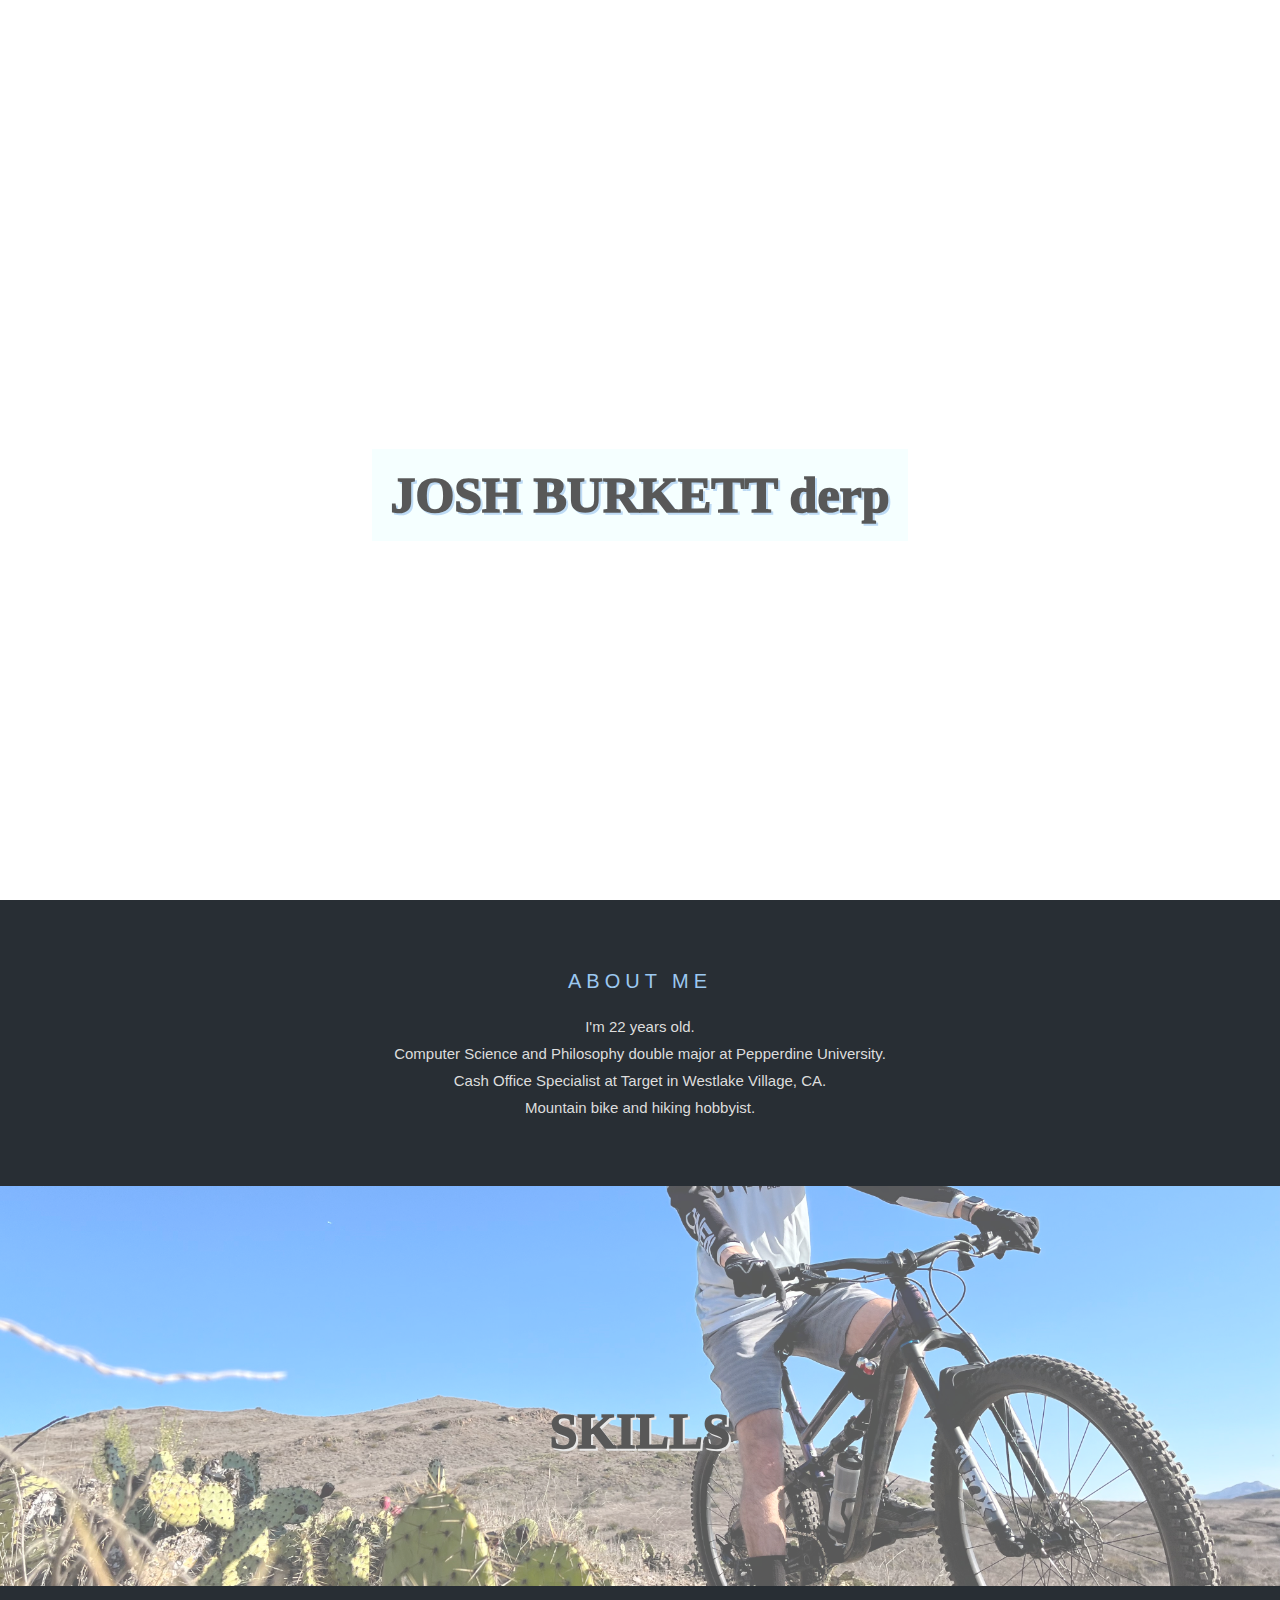
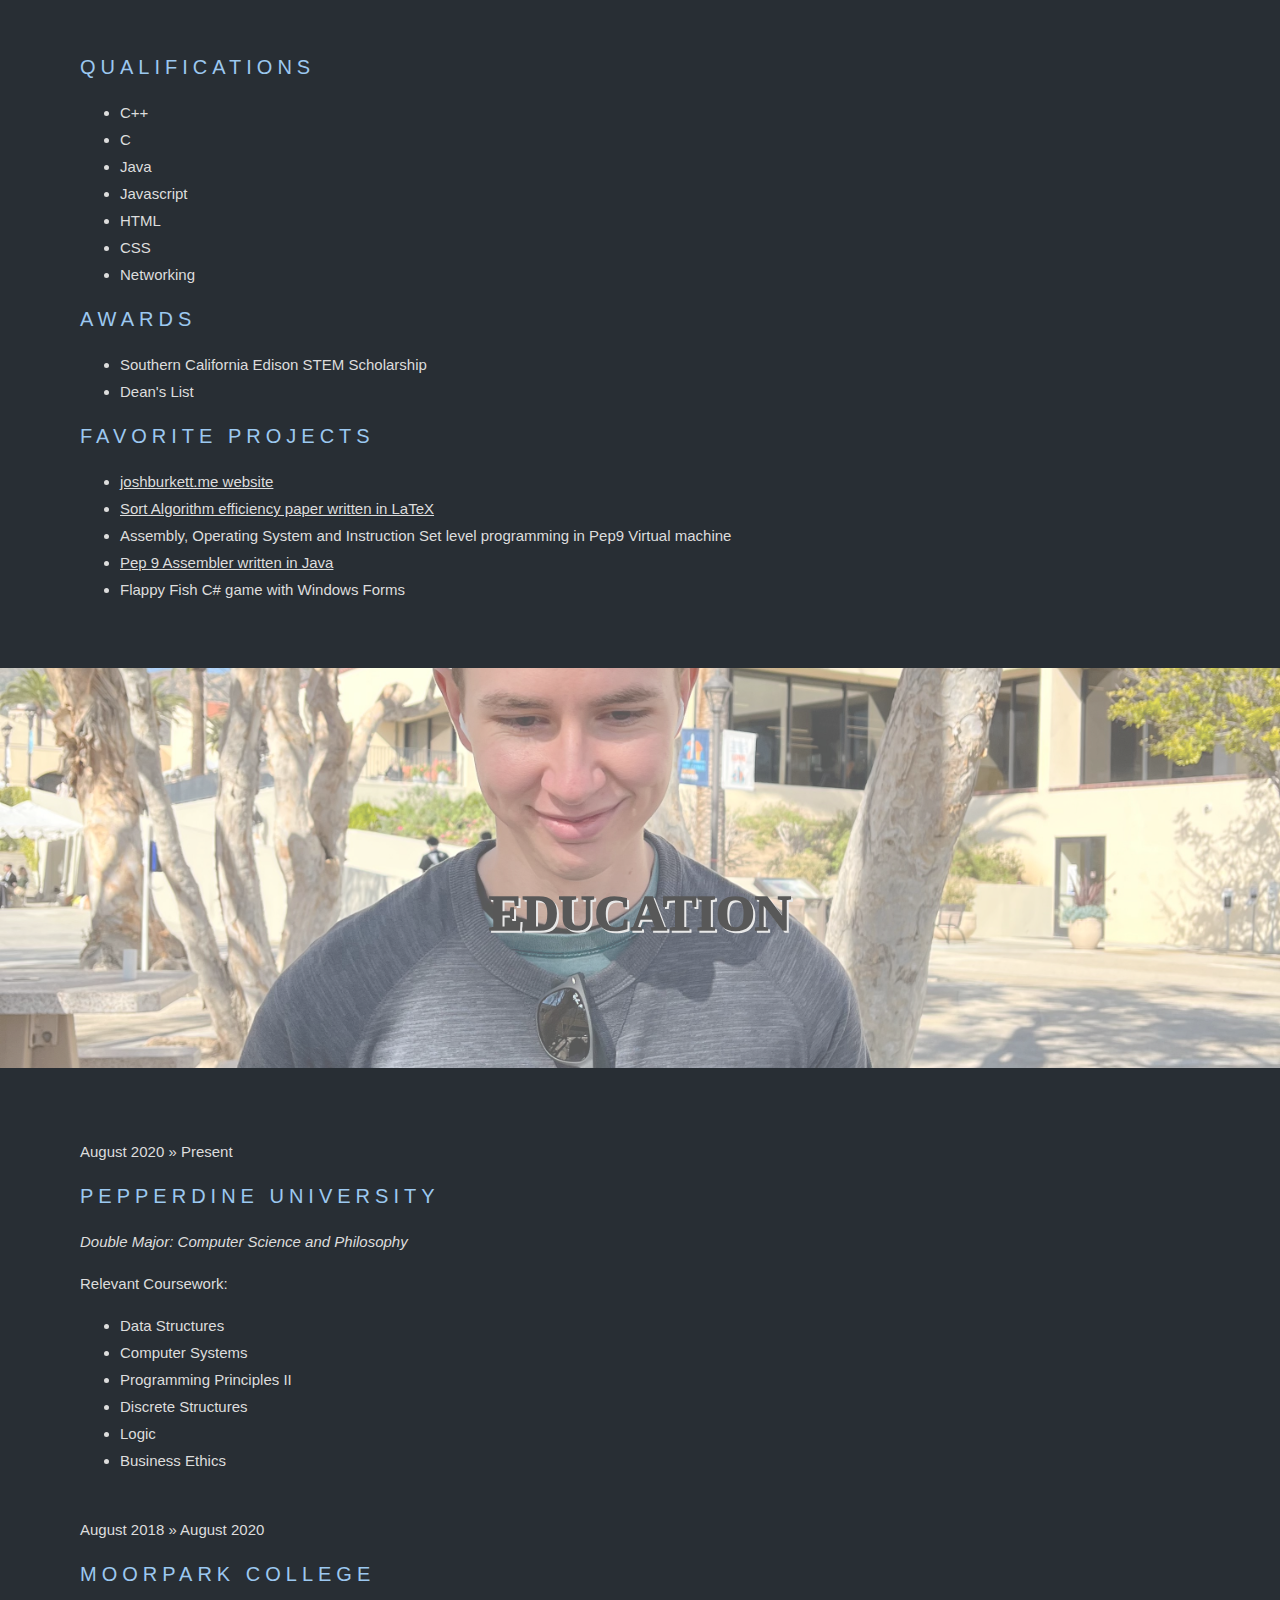
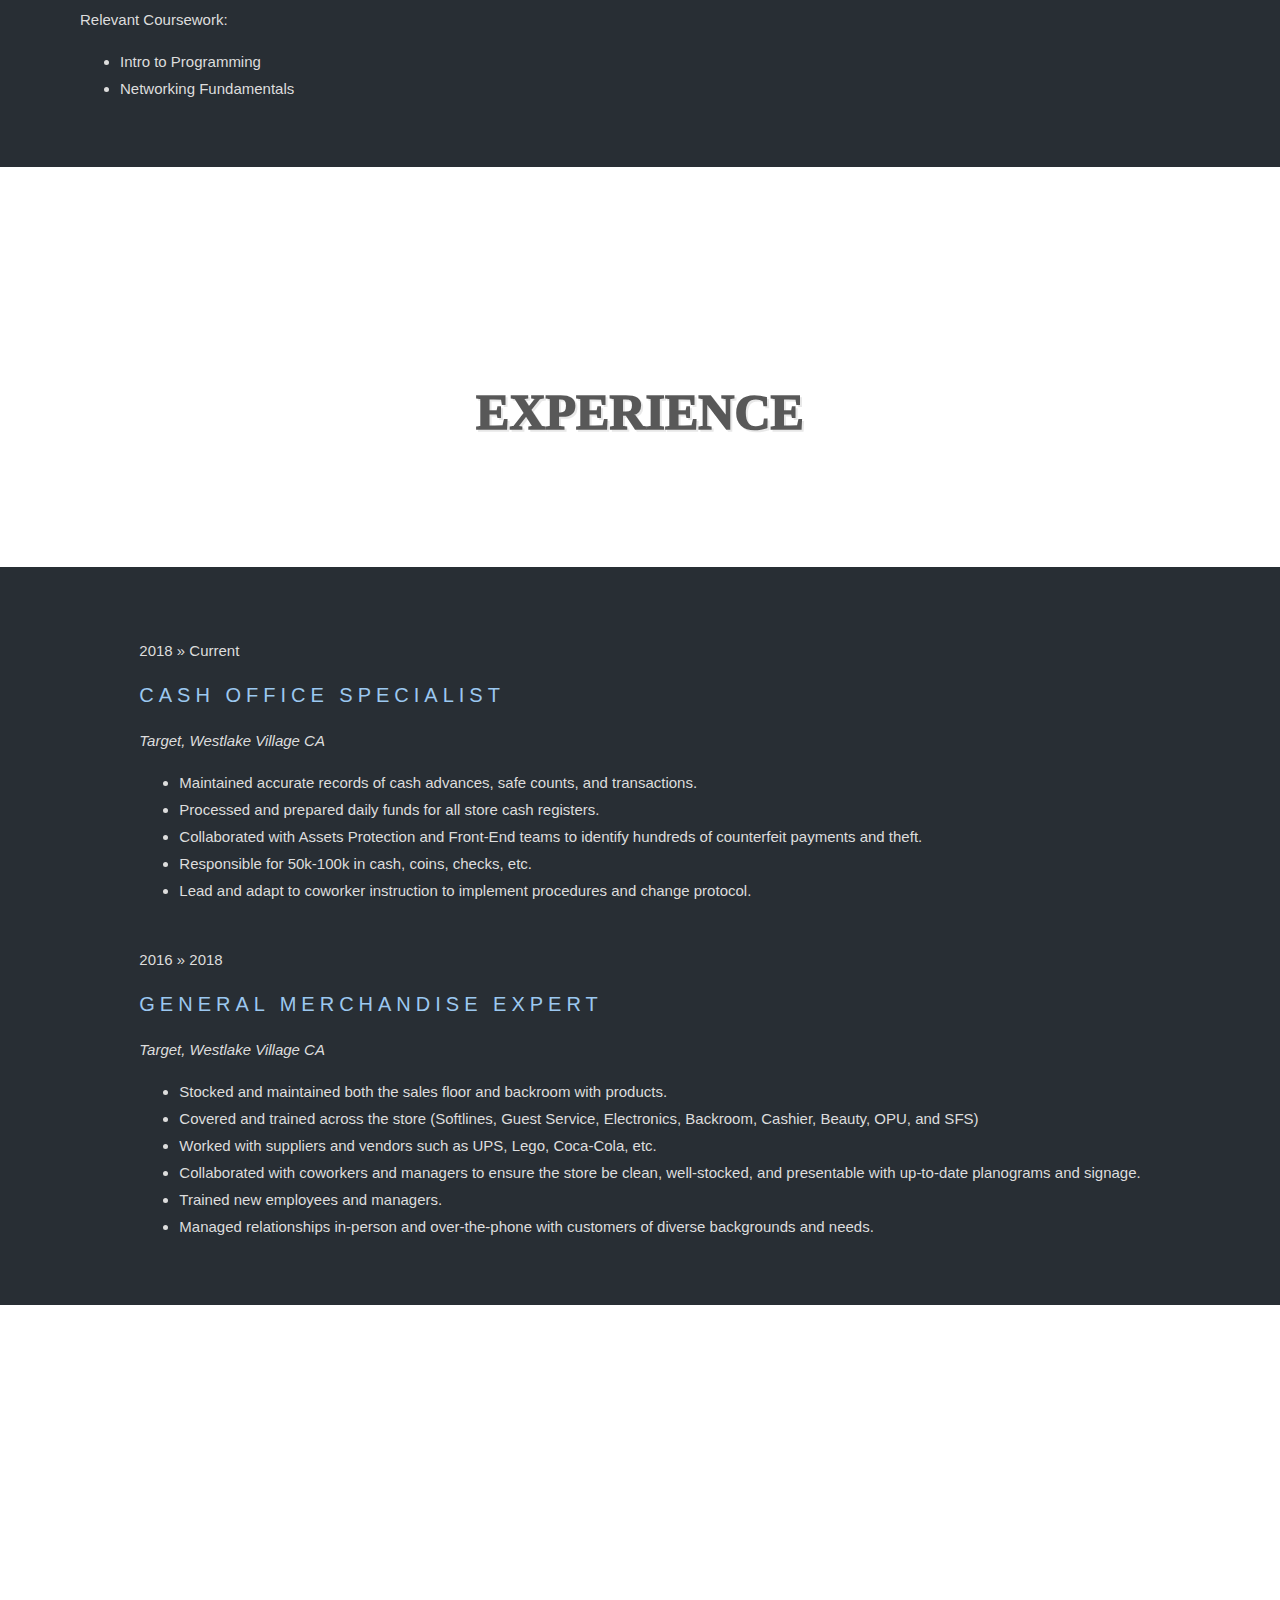
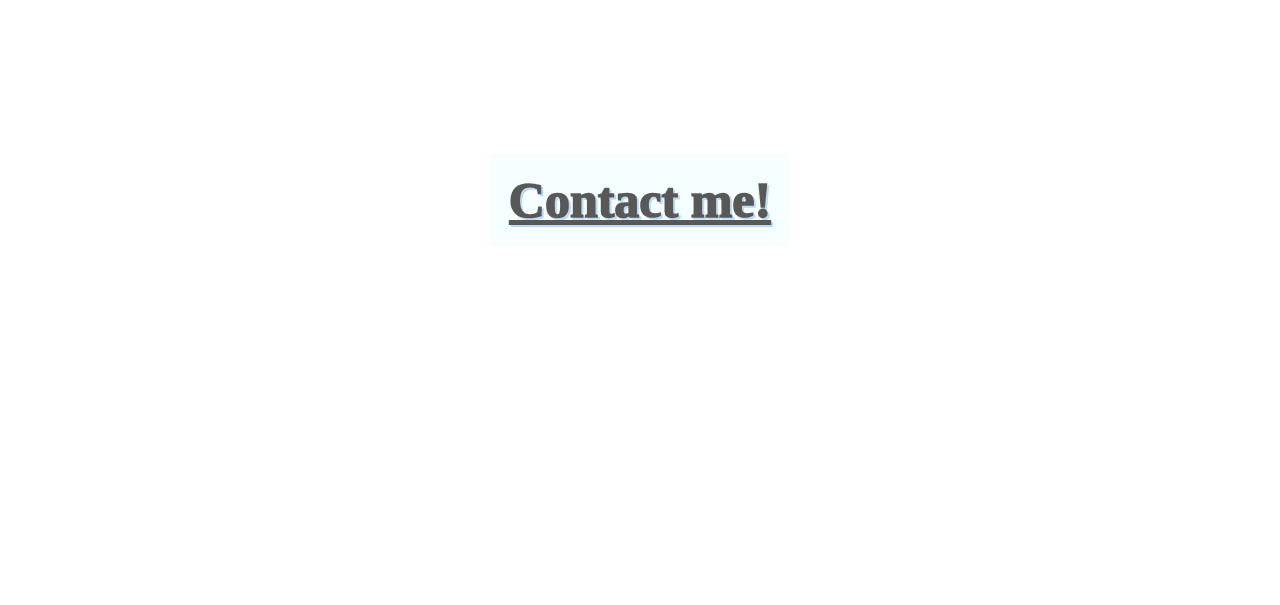
==== index.html @ a7f5c716 "pr12" ====
<!DOCTYPE html>
<html>
    
    <!-- testing fix -->
    <meta name="viewport" content="width=device-width, initial-scale=1.0"/>
    
    <script src="https://platform.linkedin.com/badges/js/profile.js" async defer type="text/javascript"></script>
    
<head>
    <link href="css.css" rel="stylesheet" type="text/css">
    <title>Josh's Resume</title>
</head>
<body>

    <div class="bgimg-1">
        <div class="caption">
            <span class="border" id="myname">JOSH BURKETT derp</span>
        </div>
    </div>

    <div style="color: #ddd;background-color:#282E34;text-align:center;padding:50px 80px;text-align: justify;">
        <h3 style="text-align:center;">About me</h3>
        <p>
            I'm 22 years old. <br />
            Computer Science and Philosophy double major at Pepperdine University. <br />
            Cash Office Specialist at Target in Westlake Village, CA. <br />
            Mountain bike and hiking hobbyist.
        </p>


    </div>
    
    <div class="bgimg-2">
        <div class="caption">
            <span class="border" style="background-color:transparent;font-size:50px;color: #000;text-shadow: 2px 2px #ddd">SKILLS</span>
        </div>
    </div>

    <div style="position:relative;">
        <div style="color:#ddd;background-color:#282E34;text-align:center;padding:50px 80px;text-align: justify;">
            <h3>Qualifications</h3>
            <p></p>
            <ul>
                           <li>C++</li>
                           <li>C</li>
                           <li>Java</li>
                           <li>Javascript</li>
                           <li>HTML</li>
                           <li>CSS</li>
                           <li>Networking</li>
                       </ul>
            <h3>Awards</h3>
            <p></p>
            <ul>
                           <li>Southern California Edison STEM Scholarship</li>
                           <li>Dean's List</li>
                       </ul>
            <h3>Favorite Projects</h3>
            <p></p>
            <ul>
                            <li><a style="color:#ddd"id="whiteLink" href="https://github.com/Thund3rFox/Thund3rFox.github.io">joshburkett.me website</a></li>
                            <li><a style="color:#ddd"id="whiteLink" href="CoSc_320_Sort_Paper.pdf">Sort Algorithm efficiency paper written in LaTeX</a></li>
                           <li>Assembly, Operating System and Instruction Set level programming in Pep9 Virtual machine</li>
                           <li><a style="color:#ddd"id="whiteLink" href="https://github.com/Thund3rFox/Pep9-Assembler-in-Java">Pep 9 Assembler written in Java</a></li>
                           <li>Flappy Fish C# game with Windows Forms</li>
                       </ul>
        </div>
    </div>



    <div class="bgimg-5">
        <div class="caption">
            <span class="border" style="background-color:transparent;font-size:50px;color: #000;text-shadow: 2px 2px #ddd">EDUCATION</span>
        </div>
    </div>
    
    
    <div style="position:relative;">
        <div style="color:#ddd;background-color:#282E34;padding:50px 80px;">
            <div style="text-align:left" class="section">
                <h3></h3>
                <div class="content" style="display: inline-block; text-align: left;">

                    <span class="date">August 2020 &raquo; Present</span>
                    <h3>Pepperdine University</h3>
                    <address>Double Major: Computer Science and Philosophy</address>
                    <p style= "text-align: left">Relevant Coursework:</p>
                    <ul>
                        <li>Data Structures</li>
                        <li>Computer Systems</li>
                        <li>Programming Principles II</li>
                        <li>Discrete Structures</li>
                        <li>Logic</li>
                        <li>Business Ethics</li>
    
                    </ul>
                    <br />
                    <span class="date">August 2018 &raquo; August 2020</span>
                    <h3>Moorpark College</h3>
                    <p style= "text-align: left">Relevant Coursework:</p>
                    <ul>
                        <li>Intro to Programming</li>
                        <li>Networking Fundamentals</li>
                        
                    </ul>

                </div>
            </div>


        </div>
    </div>
    
    <div class="bgimg-3">
        <div class="caption">
            <span class="border" style="background-color:transparent;font-size:50px;color: #000;text-shadow: 2px 2px #ddd">EXPERIENCE</span>
        </div>
    </div>

    <div style="position:relative;">
        <div style="color:#ddd;background-color:#282E34;text-align:center;padding:50px 80px;text-align: justify;">
            <div style="text-align:center" class="section">
                <h3></h3>
                <div class="content" style="display: inline-block; text-align: left;">

                    <span class="date">2018 &raquo; Current</span>
                    <h3>Cash Office Specialist</h3>
                    <address>Target, Westlake Village CA</address>
                    <ul>
                        <li>Maintained accurate records of cash advances, safe counts, and transactions.</li>
                        <li>Processed and prepared daily funds for all store cash registers.</li>
                        <li>Collaborated with Assets Protection and Front-End teams to identify hundreds of counterfeit payments and theft. </li>
                        <li>Responsible for 50k-100k in cash, coins, checks, etc.</li>
                        <li>Lead and adapt to coworker instruction to implement procedures and change protocol.</li>
    
                    </ul>
                    <br />
                    <span class="date">2016 &raquo; 2018</span>
                    <h3>General Merchandise Expert</h3>
                    <address>Target, Westlake Village CA</address>
                    <ul>
                        <li>Stocked and maintained both the sales floor and backroom with products.</li>
                        <li>Covered and trained across the store (Softlines, Guest Service, Electronics, Backroom, Cashier, Beauty, OPU, and SFS)</li>
                        <li>Worked with suppliers and vendors such as UPS, Lego, Coca-Cola, etc.</li>
                        <li>Collaborated with coworkers and managers to ensure the store be clean, well-stocked, and presentable with up-to-date planograms and signage.</li>
                        <li>Trained new employees and managers.</li>
                        <li>Managed relationships in-person and over-the-phone with customers of diverse backgrounds and needs.</li>
                    </ul>

                </div>
            </div>


        </div>
    </div>



    <div class="bgimg-4">
        <div class="caption">
            <span class="border">
              <!--JAVASCRIPT: 1: Reveals div on click 2: Scrolls to the bottom of the page on click-->
                <a href="javascript:;" onClick="document.getElementById('hideaway').style.display = 'block';window.scrollTo({ top: document.body.scrollHeight, behavior: 'smooth' });">Contact me!</a>
                



            </span>
        </div>
    </div>

    <div style="position:relative;">
       
        <!--This is the div that gets revealed and scrolled down to when "Contact Me!" is clicked-->
            <div id="hideaway" style="display:none;">
                <div style="position:relative;">
                    <div style="color:#ddd;background-color:#282E34;text-align:center;padding:50px 80px;text-align: center;font-size:large;">

                        <a style="color:#ddd"id="whiteLink" href="mailto:joshuapburkett@gmail.com">joshuapburkett@gmail.com</a><br />
                        (818) 309-3624 <br/><br/>
                        
                        
                        <div style="width:100%;display: flex;justify-content: center;">
                        <div class="badge-base LI-profile-badge" data-locale="en_US" data-size="large" data-theme="dark" data-type="HORIZONTAL" data-vanity="hire-josh-burkett" data-version="v1"><a class="badge-base__link LI-simple-link" href="https://www.linkedin.com/in/hire-josh-burkett?trk=profile-badge"></a></div>
                                      
                        </div>
                    </div>


                </div>
            </div>

</body>
</html>
---- css.css ----
body, html {
    height: 100%;
    margin: 0;
    font: 400 15px/1.8 "Lato", sans-serif;
    color: #777;
}

.bgimg-1, .bgimg-2, .bgimg-3, .bgimg-4, .bgimg-5{
    position: relative;
    opacity: 0.65;
    background-attachment: fixed;
    background-position: center;
    background-repeat: no-repeat;
    background-size: cover;
}

.bgimg-1 {
    background-image: url("img_parallax.jpg");
    min-height: 100%;
}

.bgimg-2 {
    background-image: url("img_parallax_2.jpeg");
    min-height: 400px;
}

.bgimg-3 {
    background-image: url("img_parallax_3.jpg");
    min-height: 400px;
}

.bgimg-4 {
    background-image: url("img_parallax_4.jpeg");
    min-height: 100%;
}

.bgimg-5 {
    background-image: url("img_parallax_5.jpeg");
    min-height: 400px;
}

.caption {
    position: absolute;
    left: 0;
    top: 50%;
    width: 100%;
    text-align: center;
    color: #000;
}

    .caption span.border {
        text-shadow: 2px 2px rgb(156, 200, 240);
        padding: 18px;
        font-size: 50px;
        font-family: Georgia;
        font-weight: 1000;
        background-color: azure
    }

h3 {
    letter-spacing: 5px;
    text-transform: uppercase;
    font: 20px "Lato", sans-serif;
    color: rgb(156, 200, 240)
}

ol {
    text-align: center;
    list-style-position: inside;
}

p {
    text-align: center;
}

a {
    color: black
}

whiteLink {
    color: white
}

@media only screen and (max-device-width: 1400px) {
    .bgimg-1, .bgimg-2, .bgimg-3, bgimg-4, .bgimg-5{
    background-attachment: scroll;
  }
}
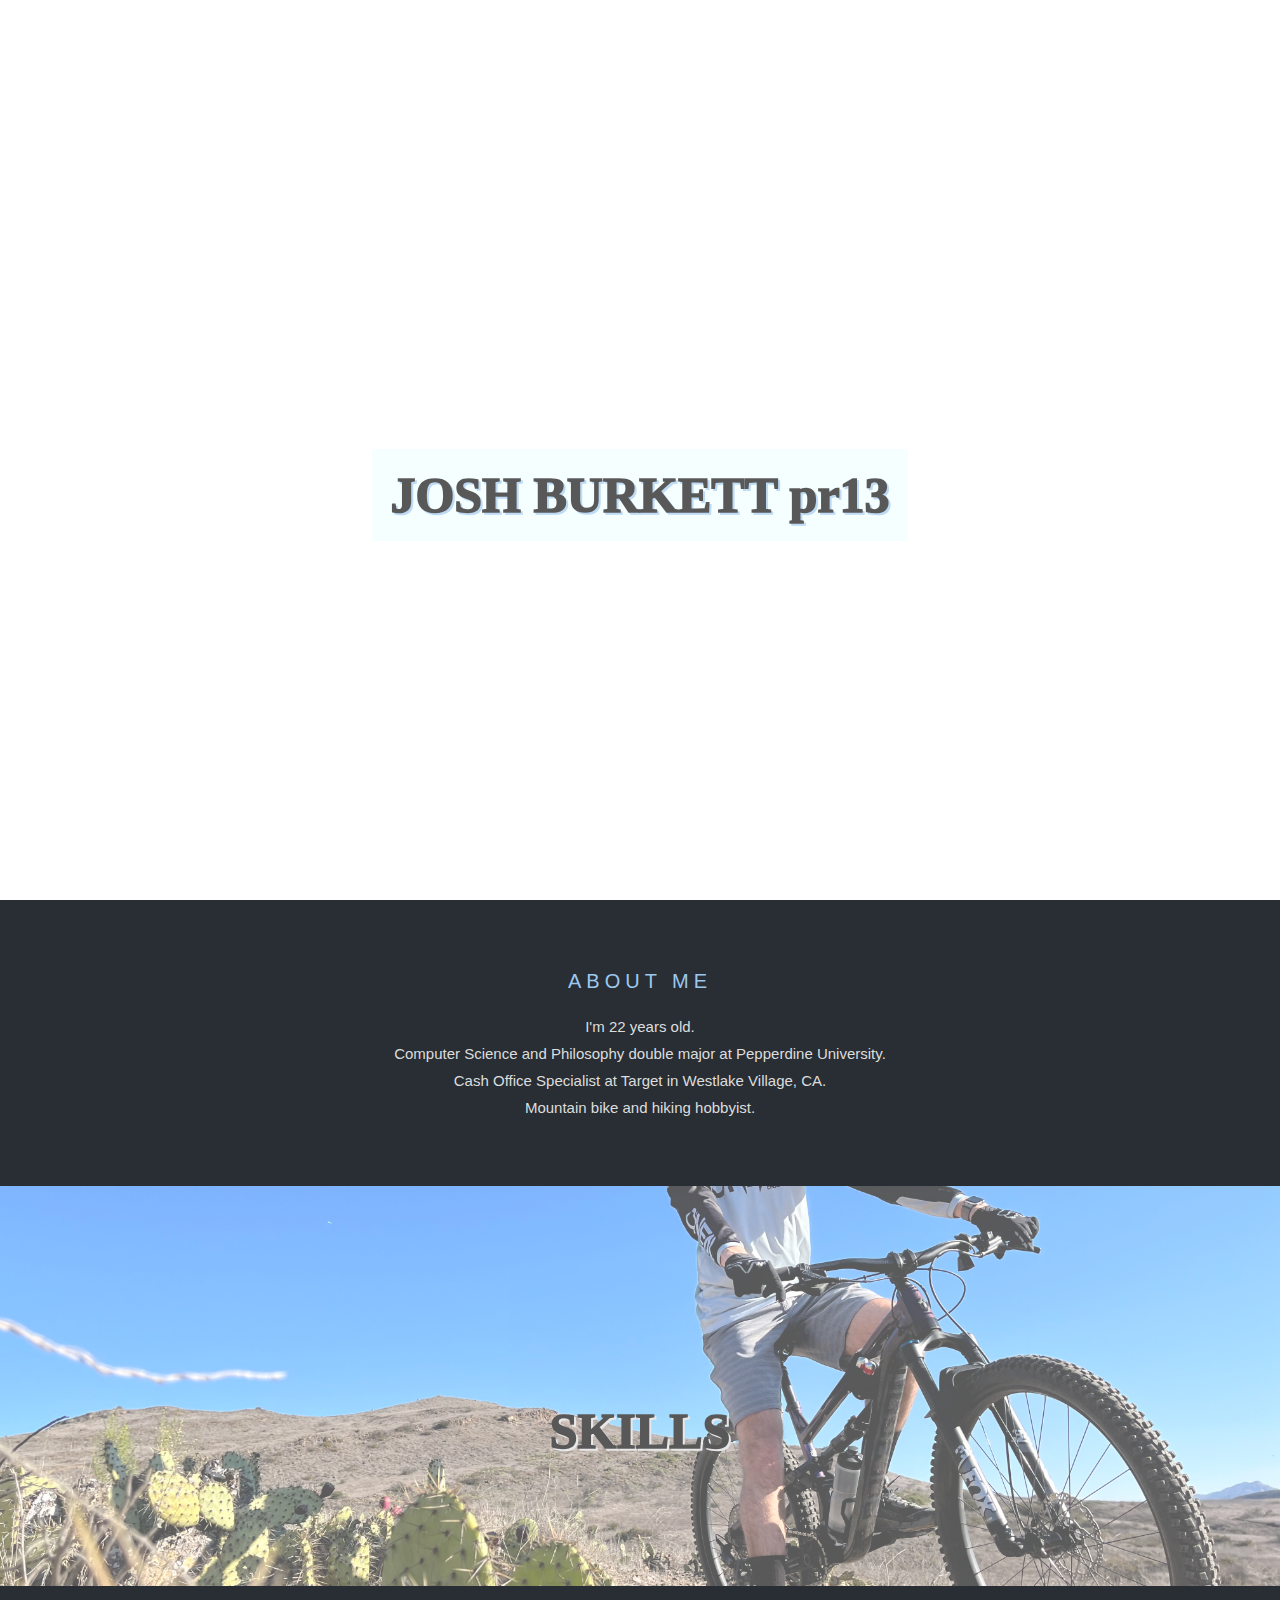
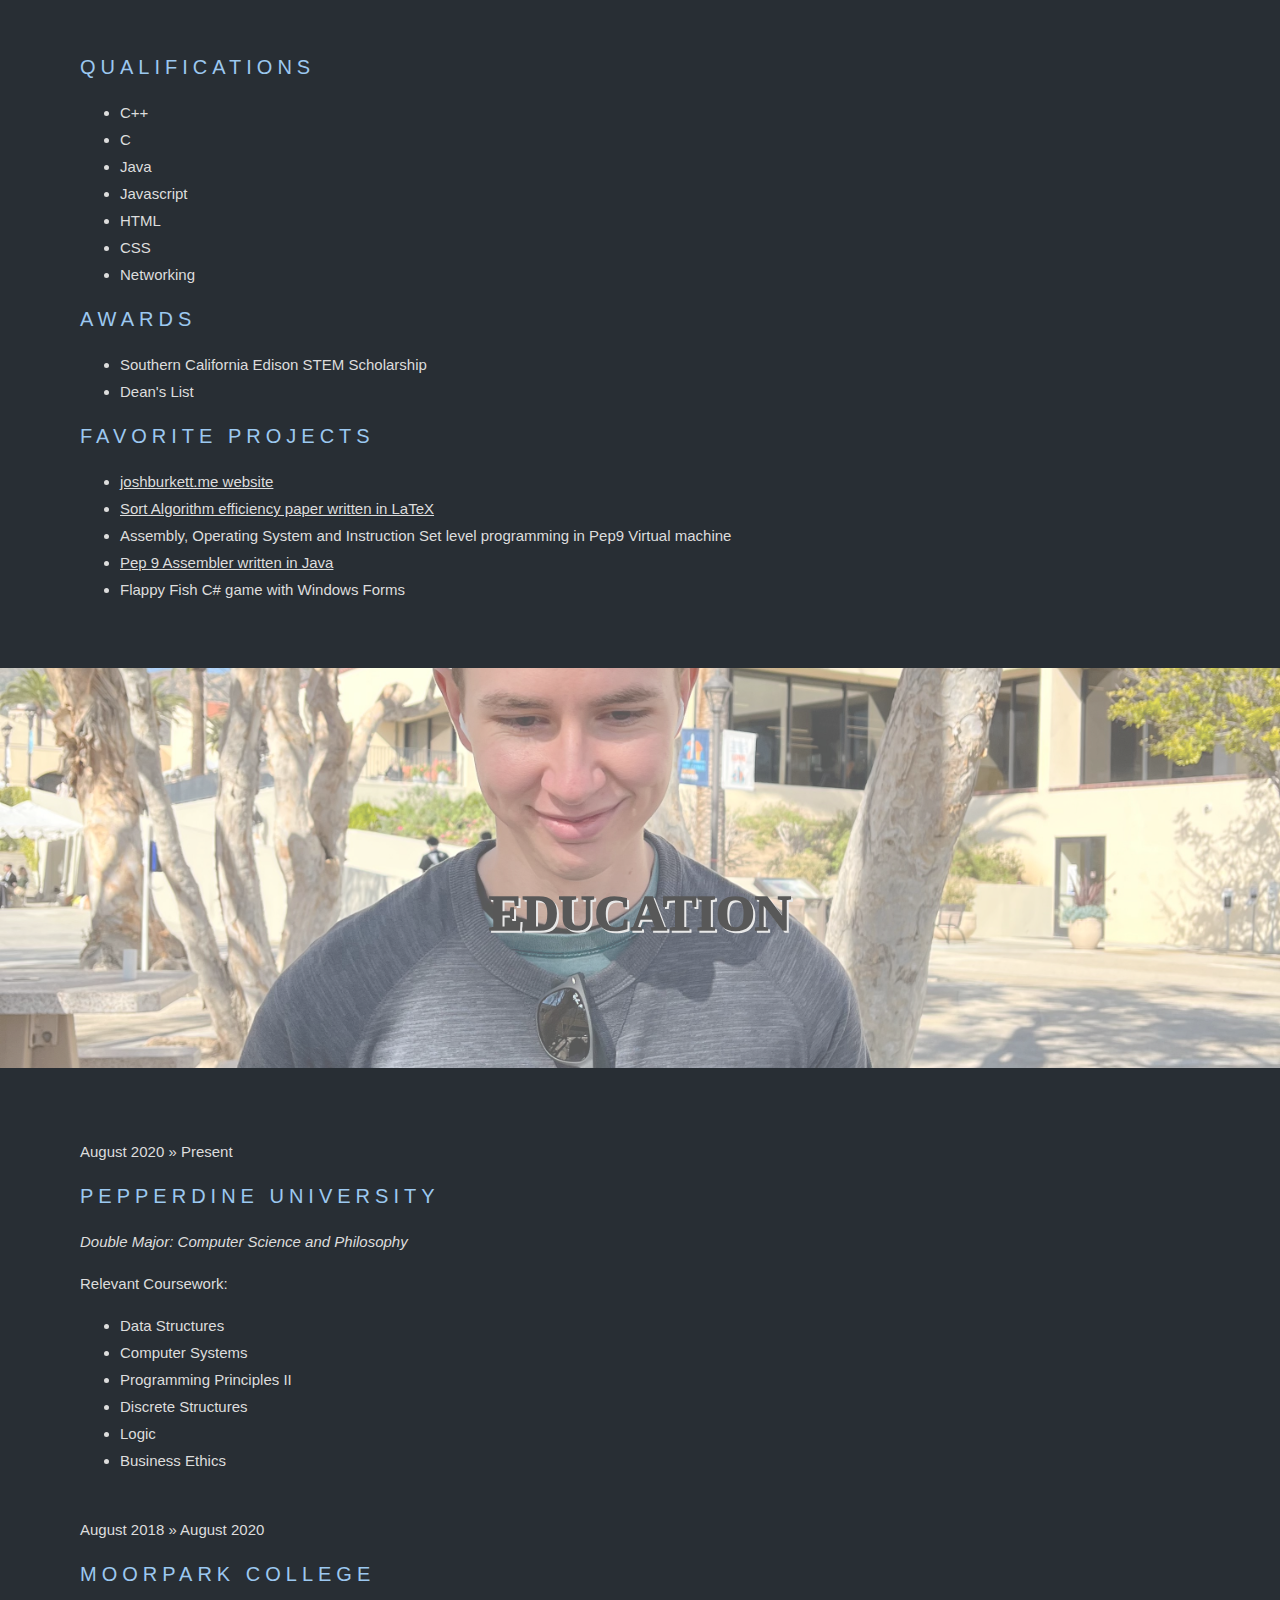
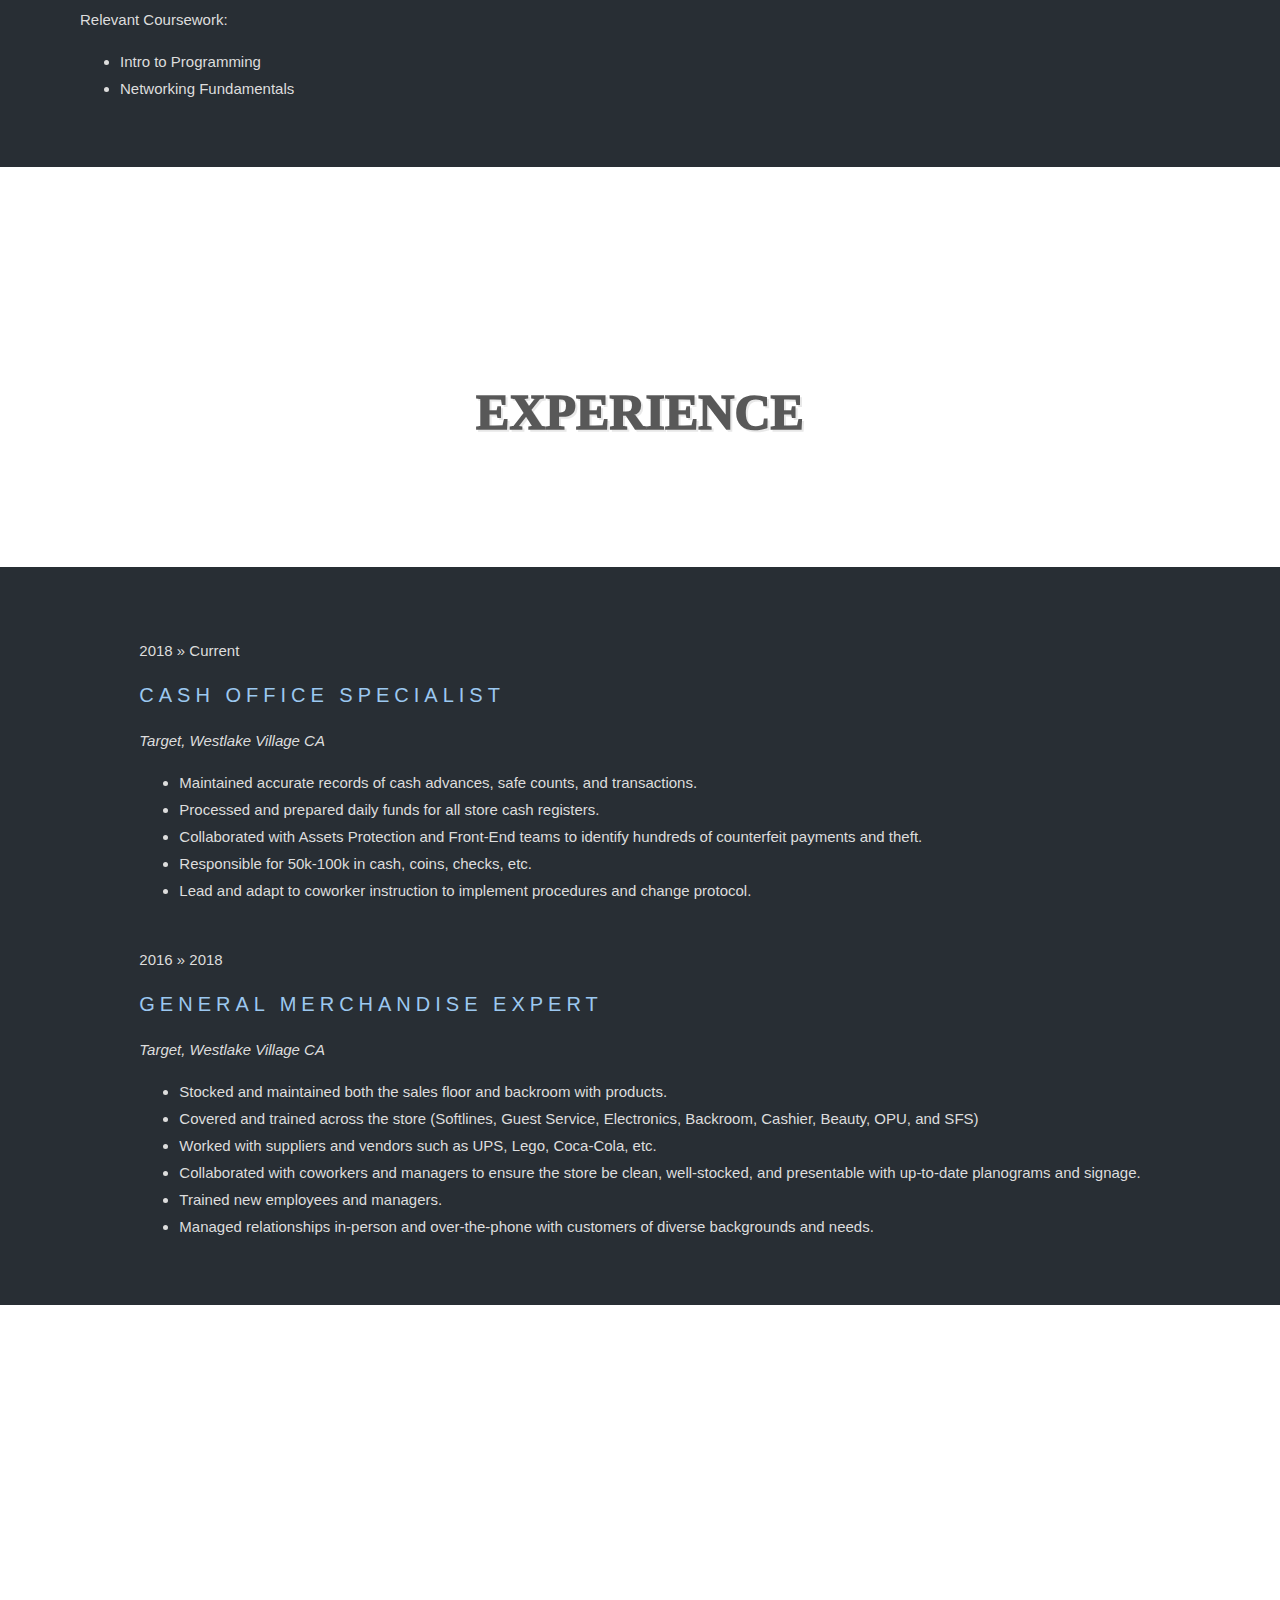
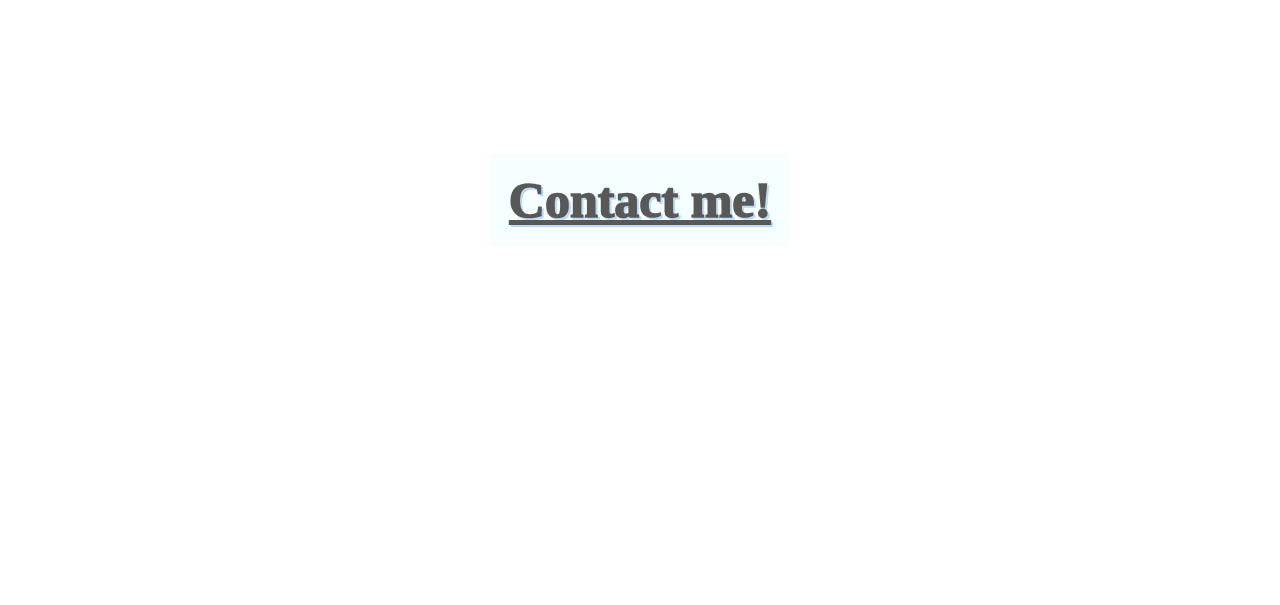
==== commit afb98e0a: "Update index.html" ====
--- a/index.html
+++ b/index.html
@@ -15,7 +15,7 @@
 
     <div class="bgimg-1">
         <div class="caption">
-            <span class="border" id="myname">JOSH BURKETT derp</span>
+            <span class="border" id="myname">JOSH BURKETT pr13</span>
         </div>
     </div>
 
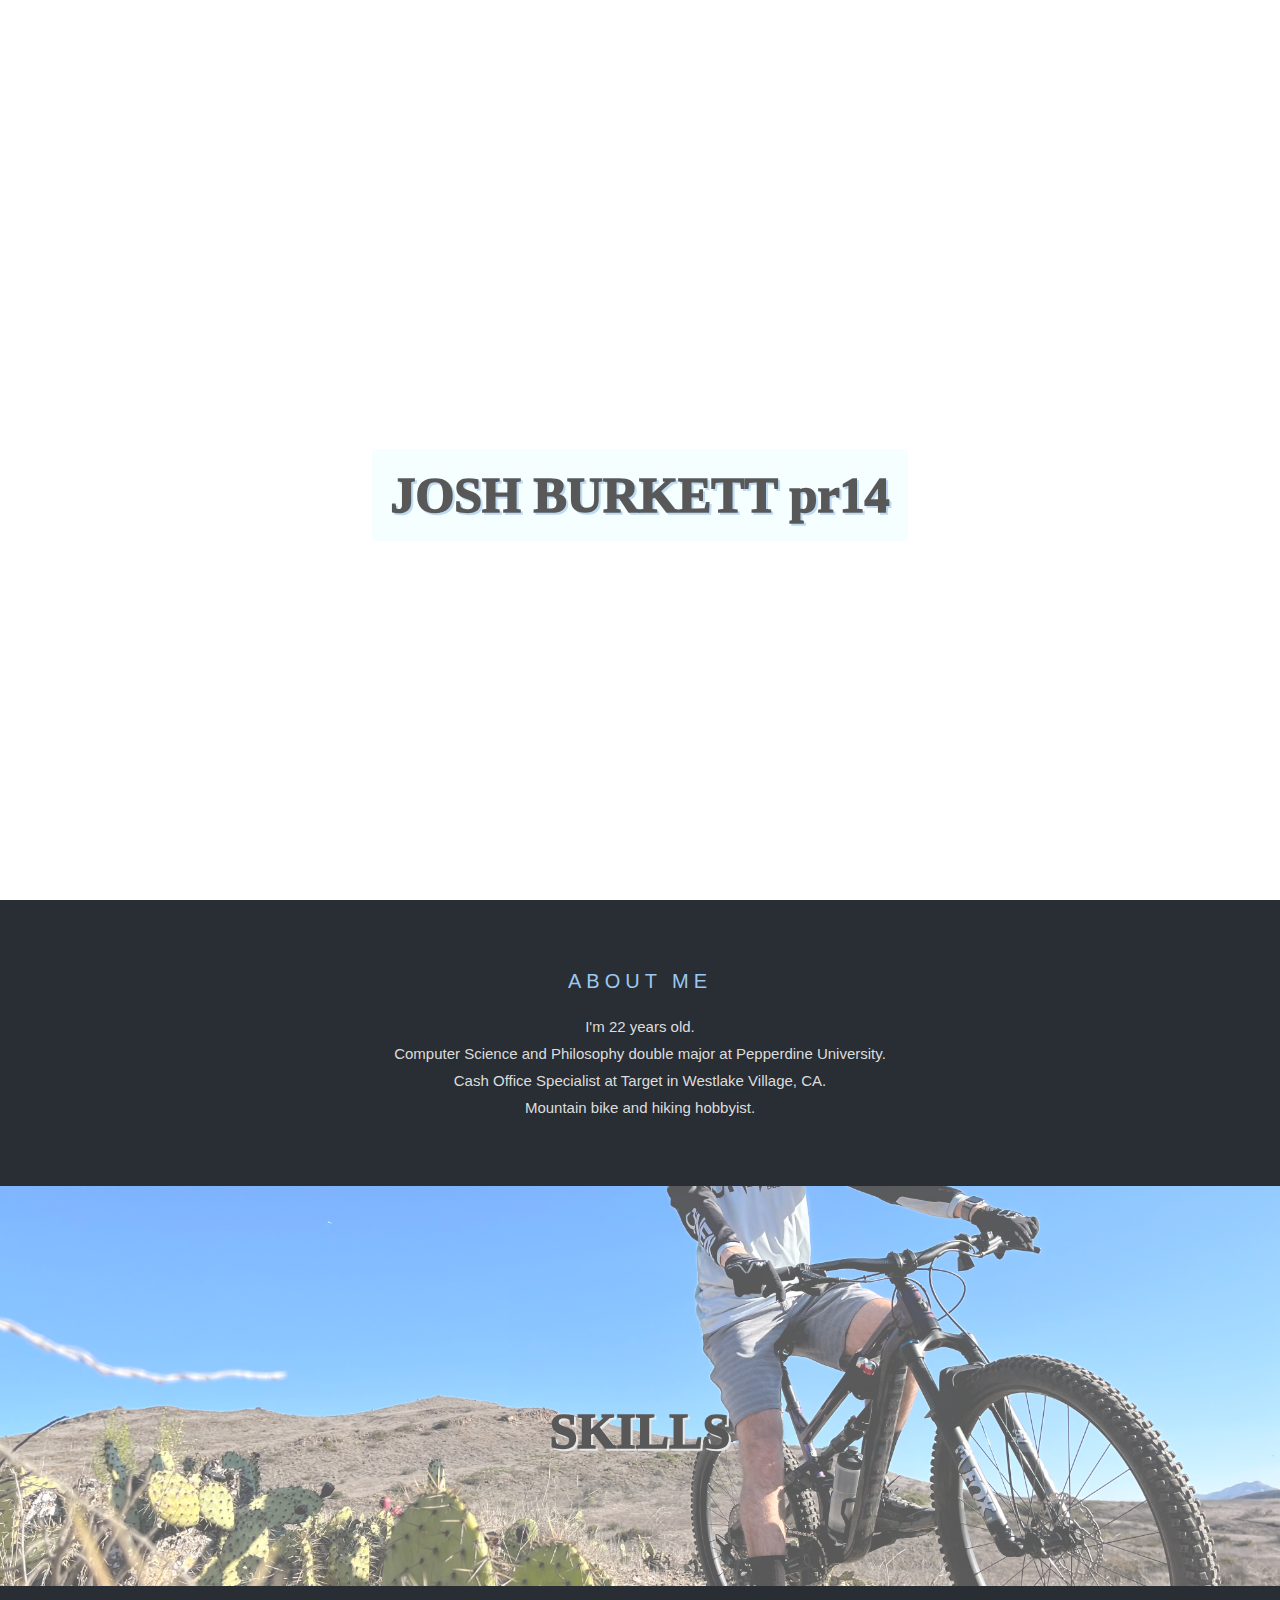
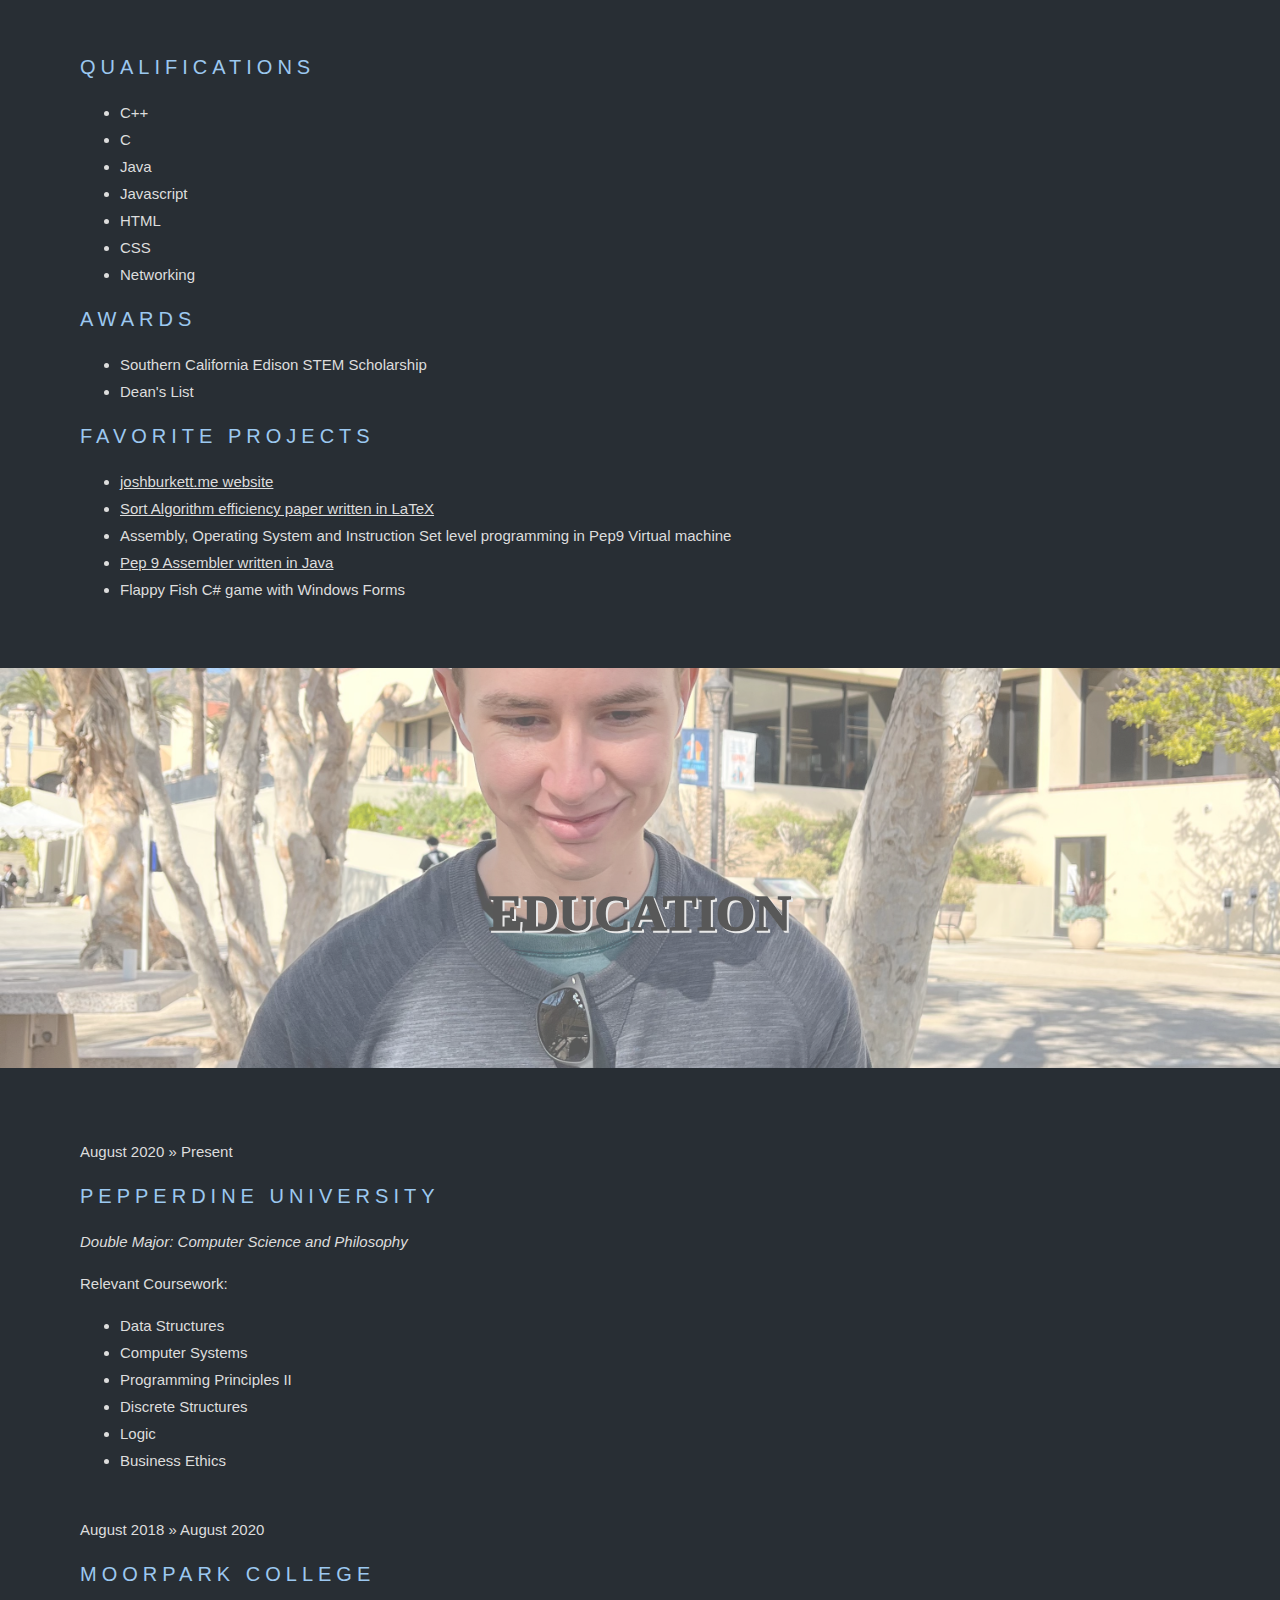
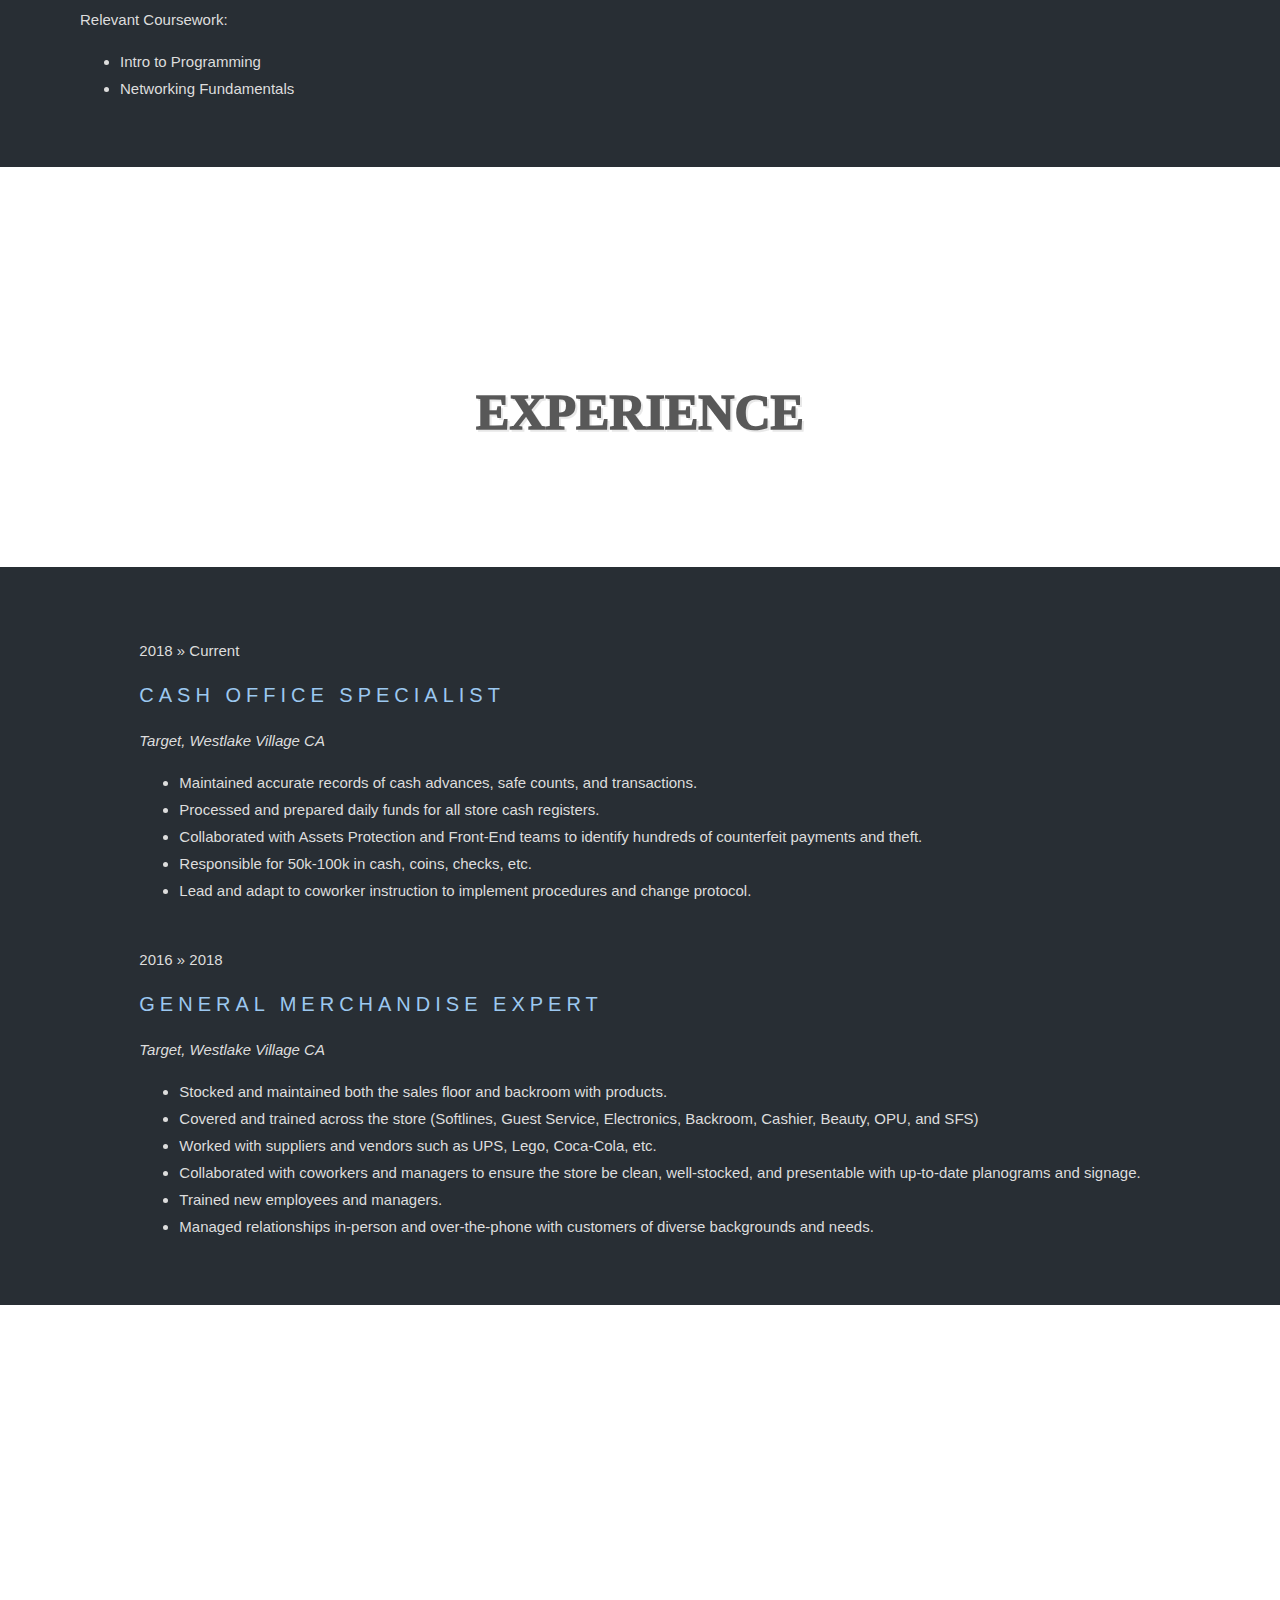
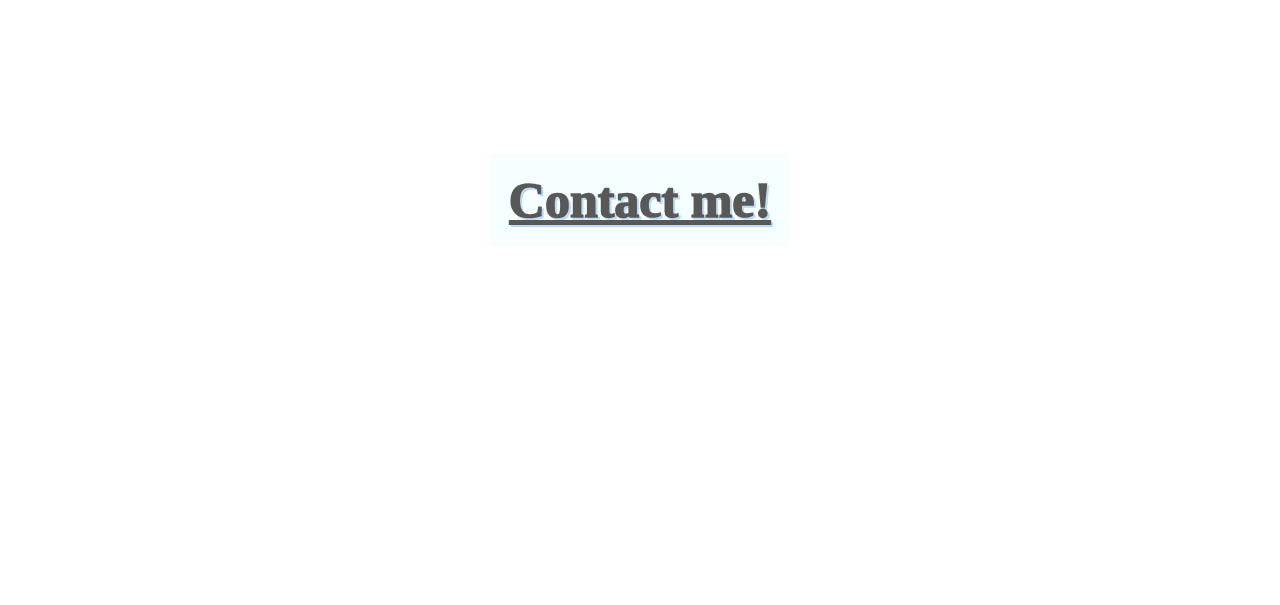
==== commit c22a2e22: "pr 14" ====
--- a/index.html
+++ b/index.html
@@ -15,7 +15,7 @@
 
     <div class="bgimg-1">
         <div class="caption">
-            <span class="border" id="myname">JOSH BURKETT pr13</span>
+            <span class="border" id="myname">JOSH BURKETT pr14</span>
         </div>
     </div>
 
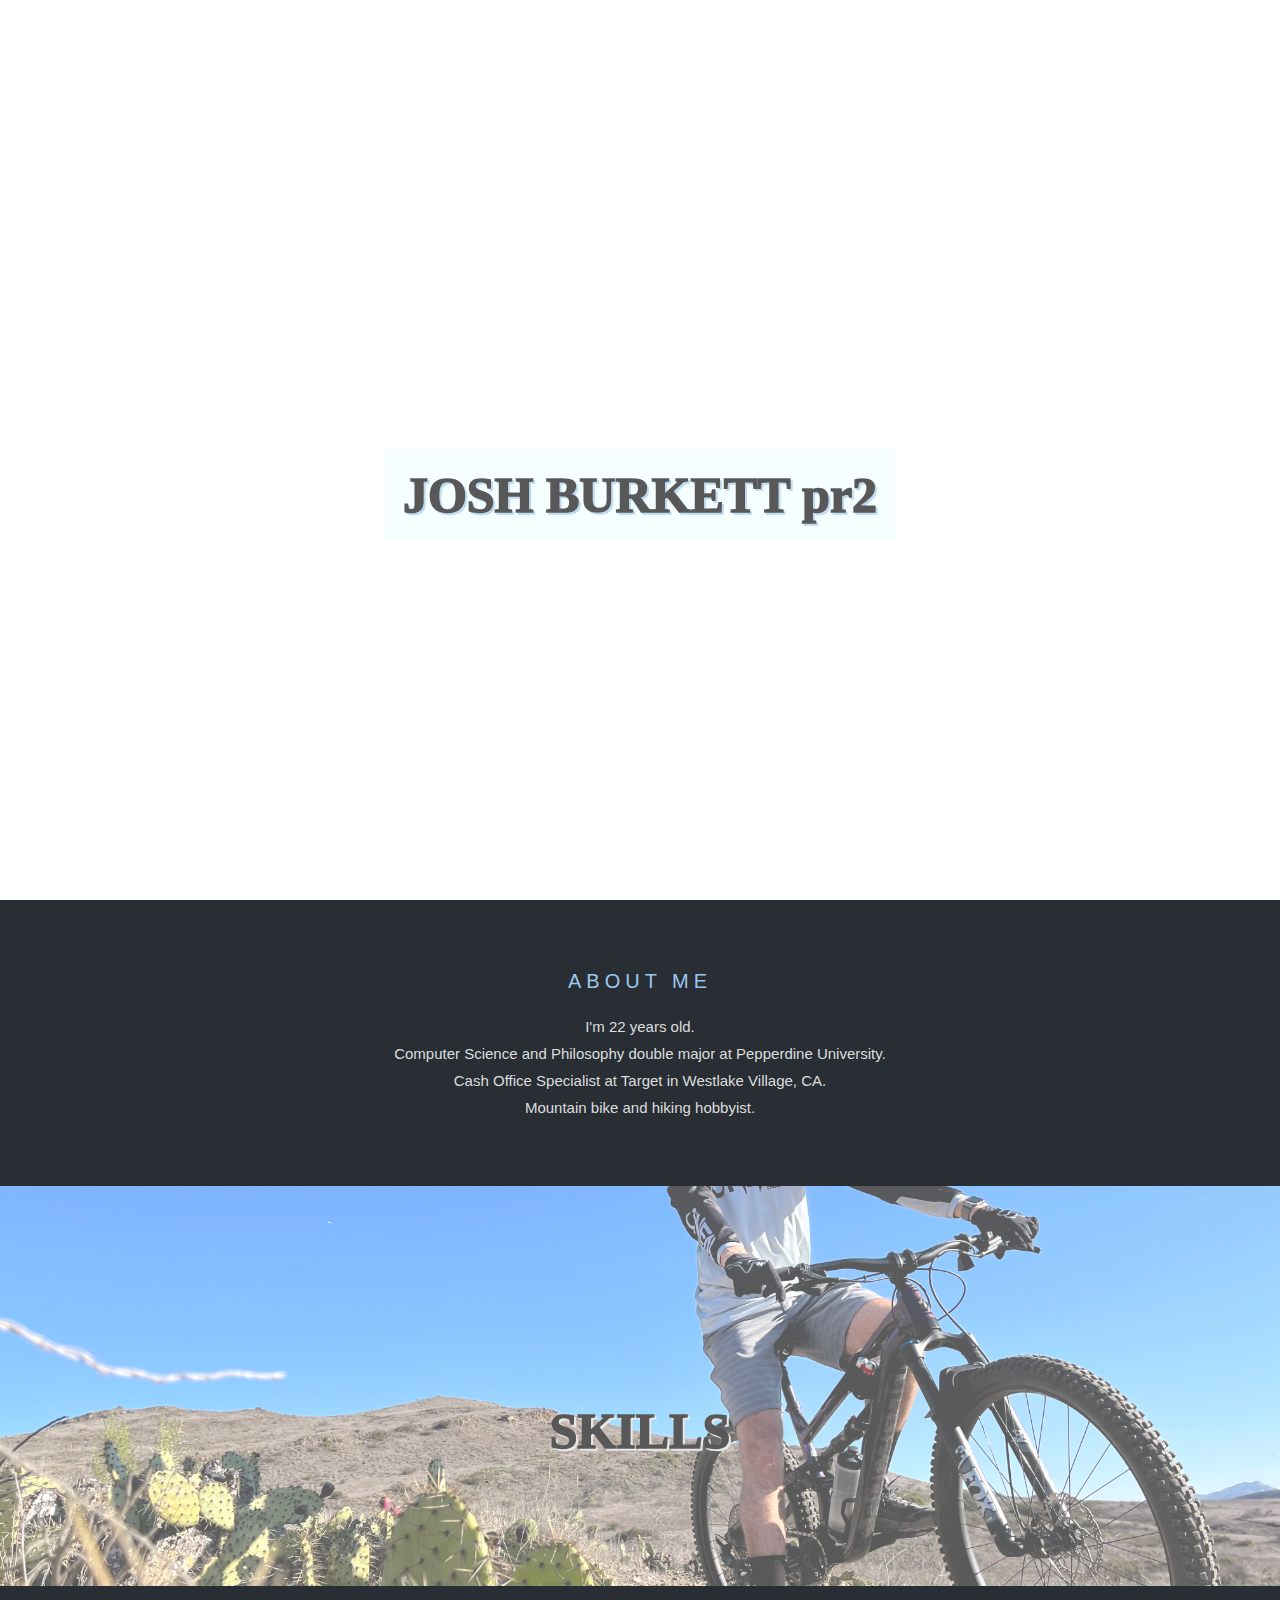
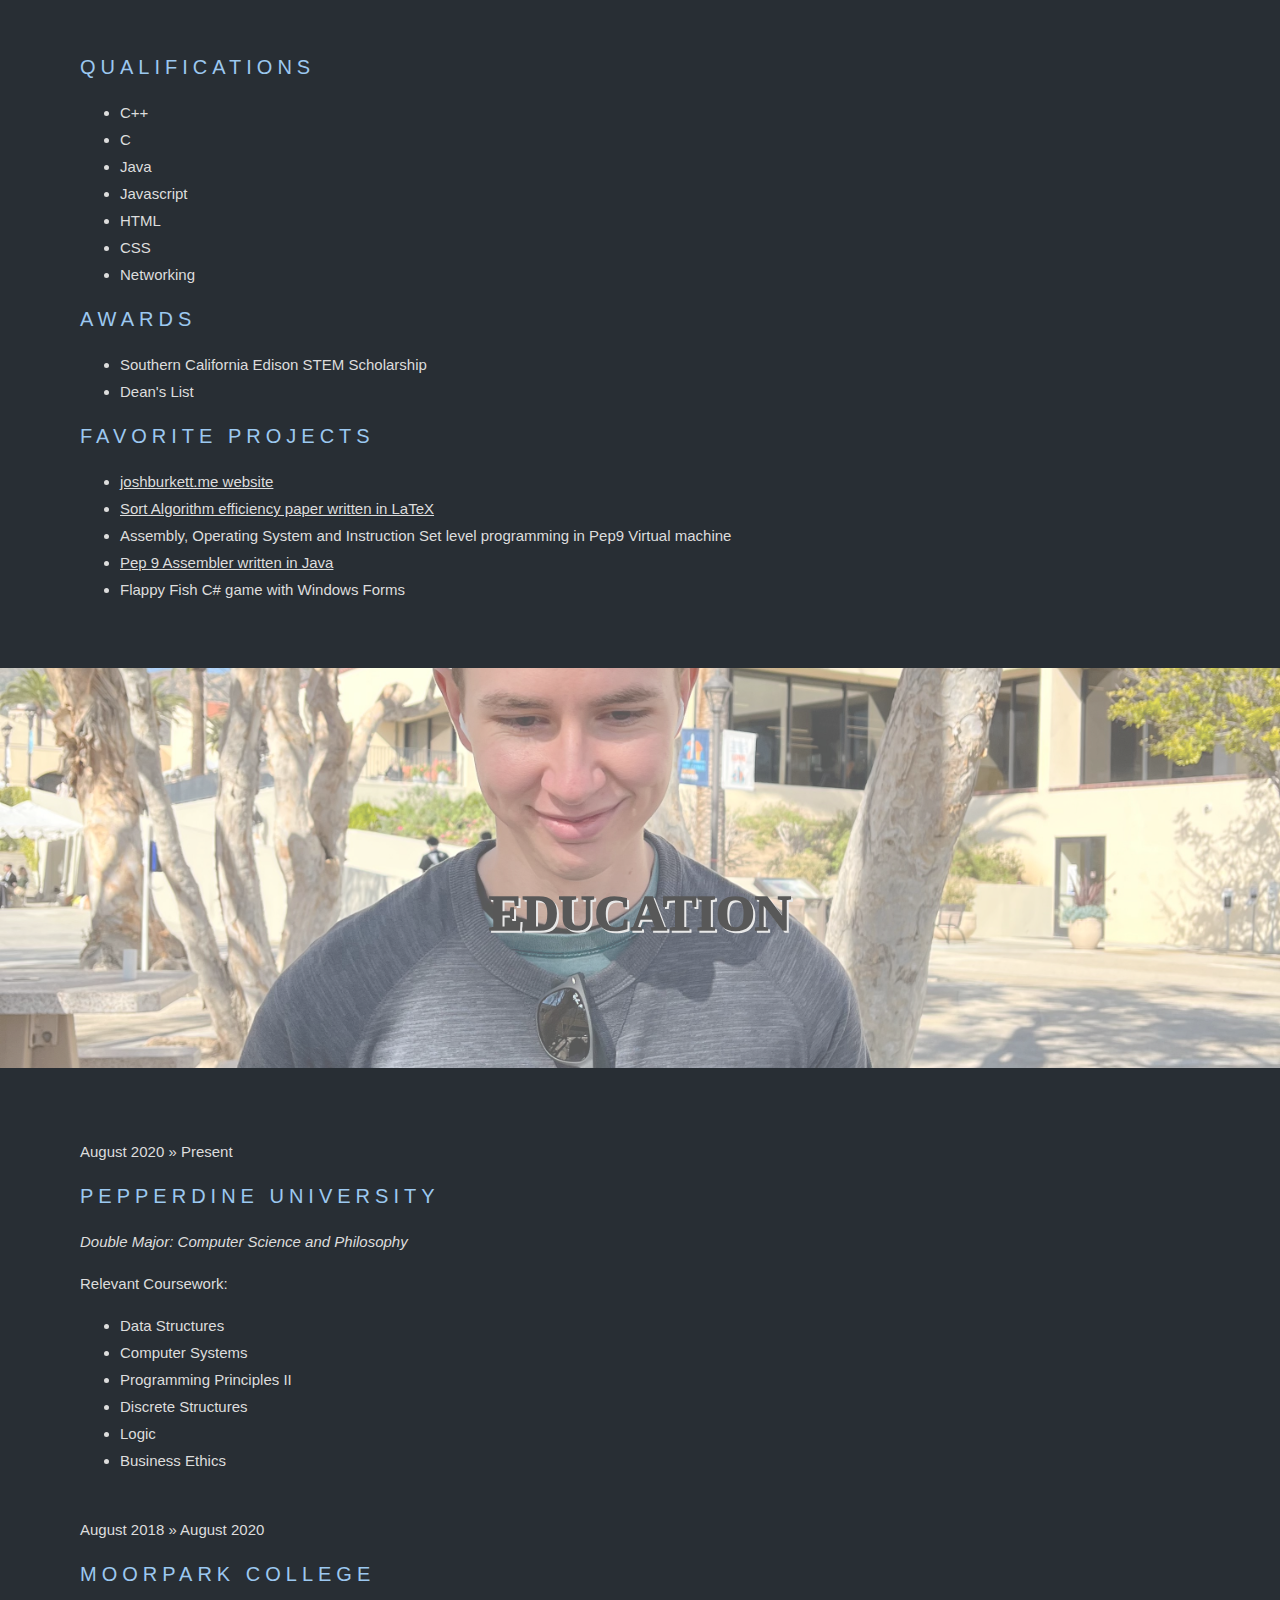
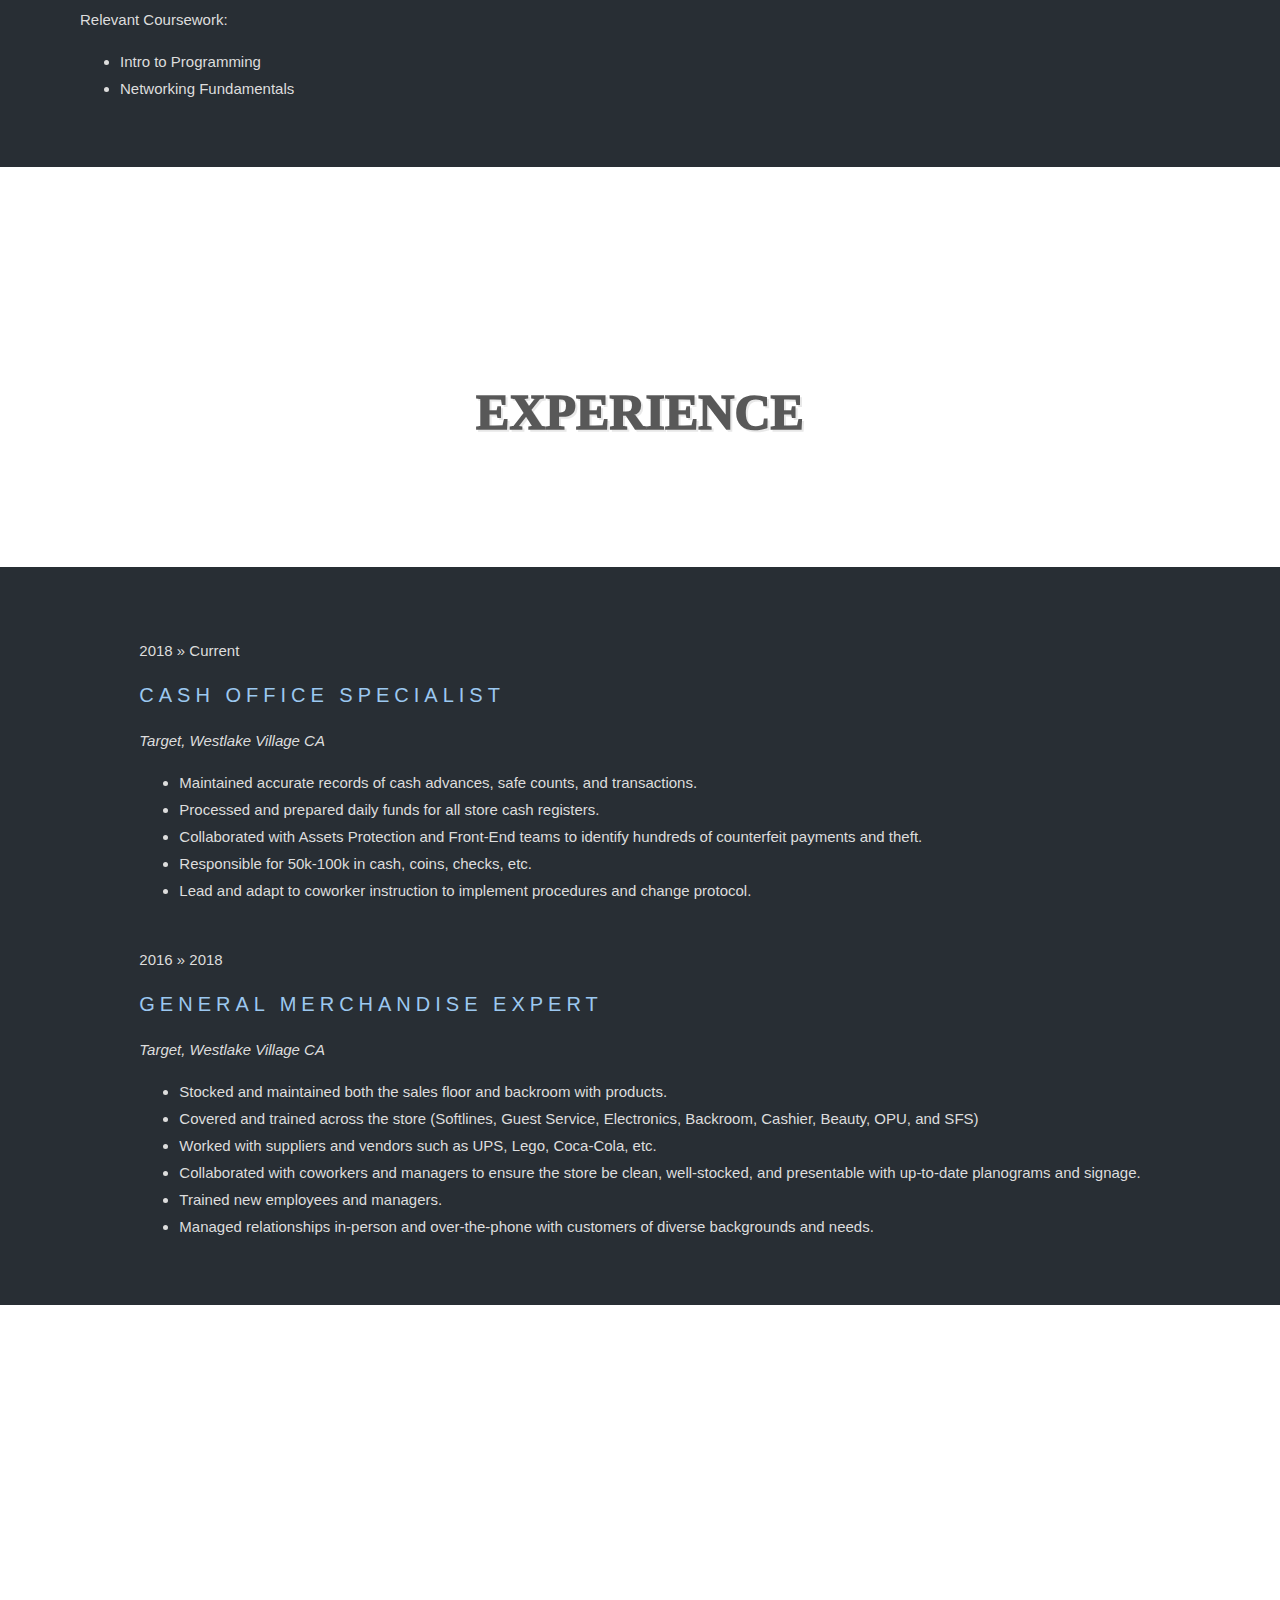
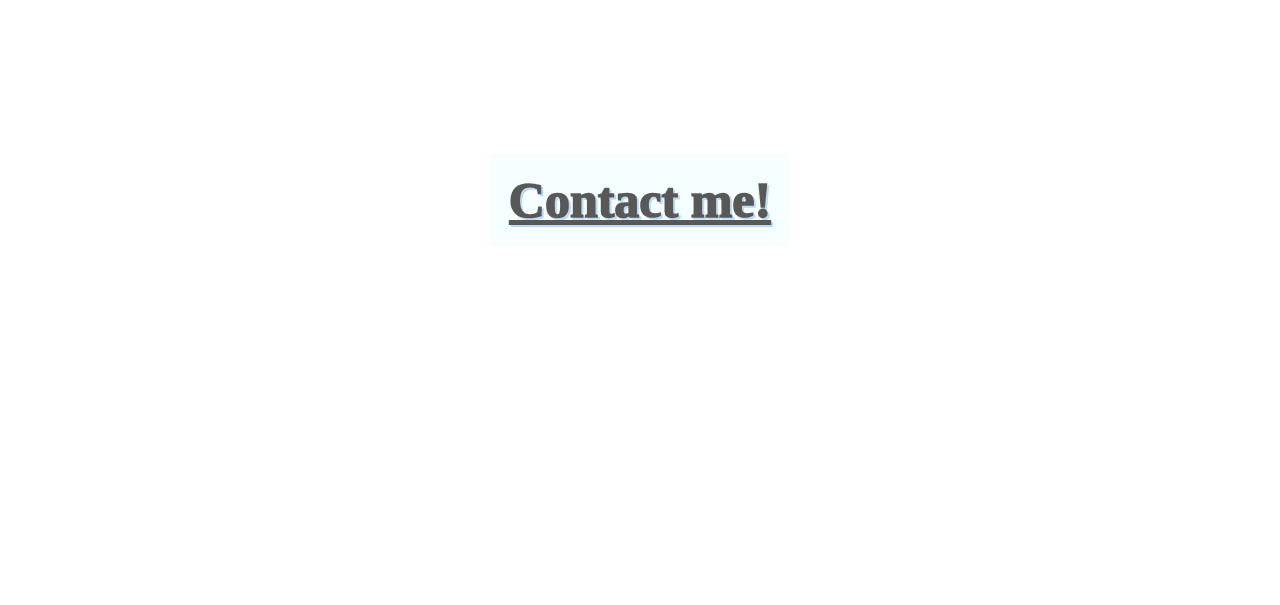
==== commit a83360c2: "Merge 3f8a8db5de220f7d3af966bca9f08d3574c896a5 into 1d6f0fbb6c2dc17f46d4f126c5d363b2c9f3ca9f" ====
--- a/index.html
+++ b/index.html
@@ -15,7 +15,7 @@
 
     <div class="bgimg-1">
         <div class="caption">
-            <span class="border" id="myname">JOSH BURKETT pr14</span>
+            <span class="border" id="myname">JOSH BURKETT pr2</span>
         </div>
     </div>
 
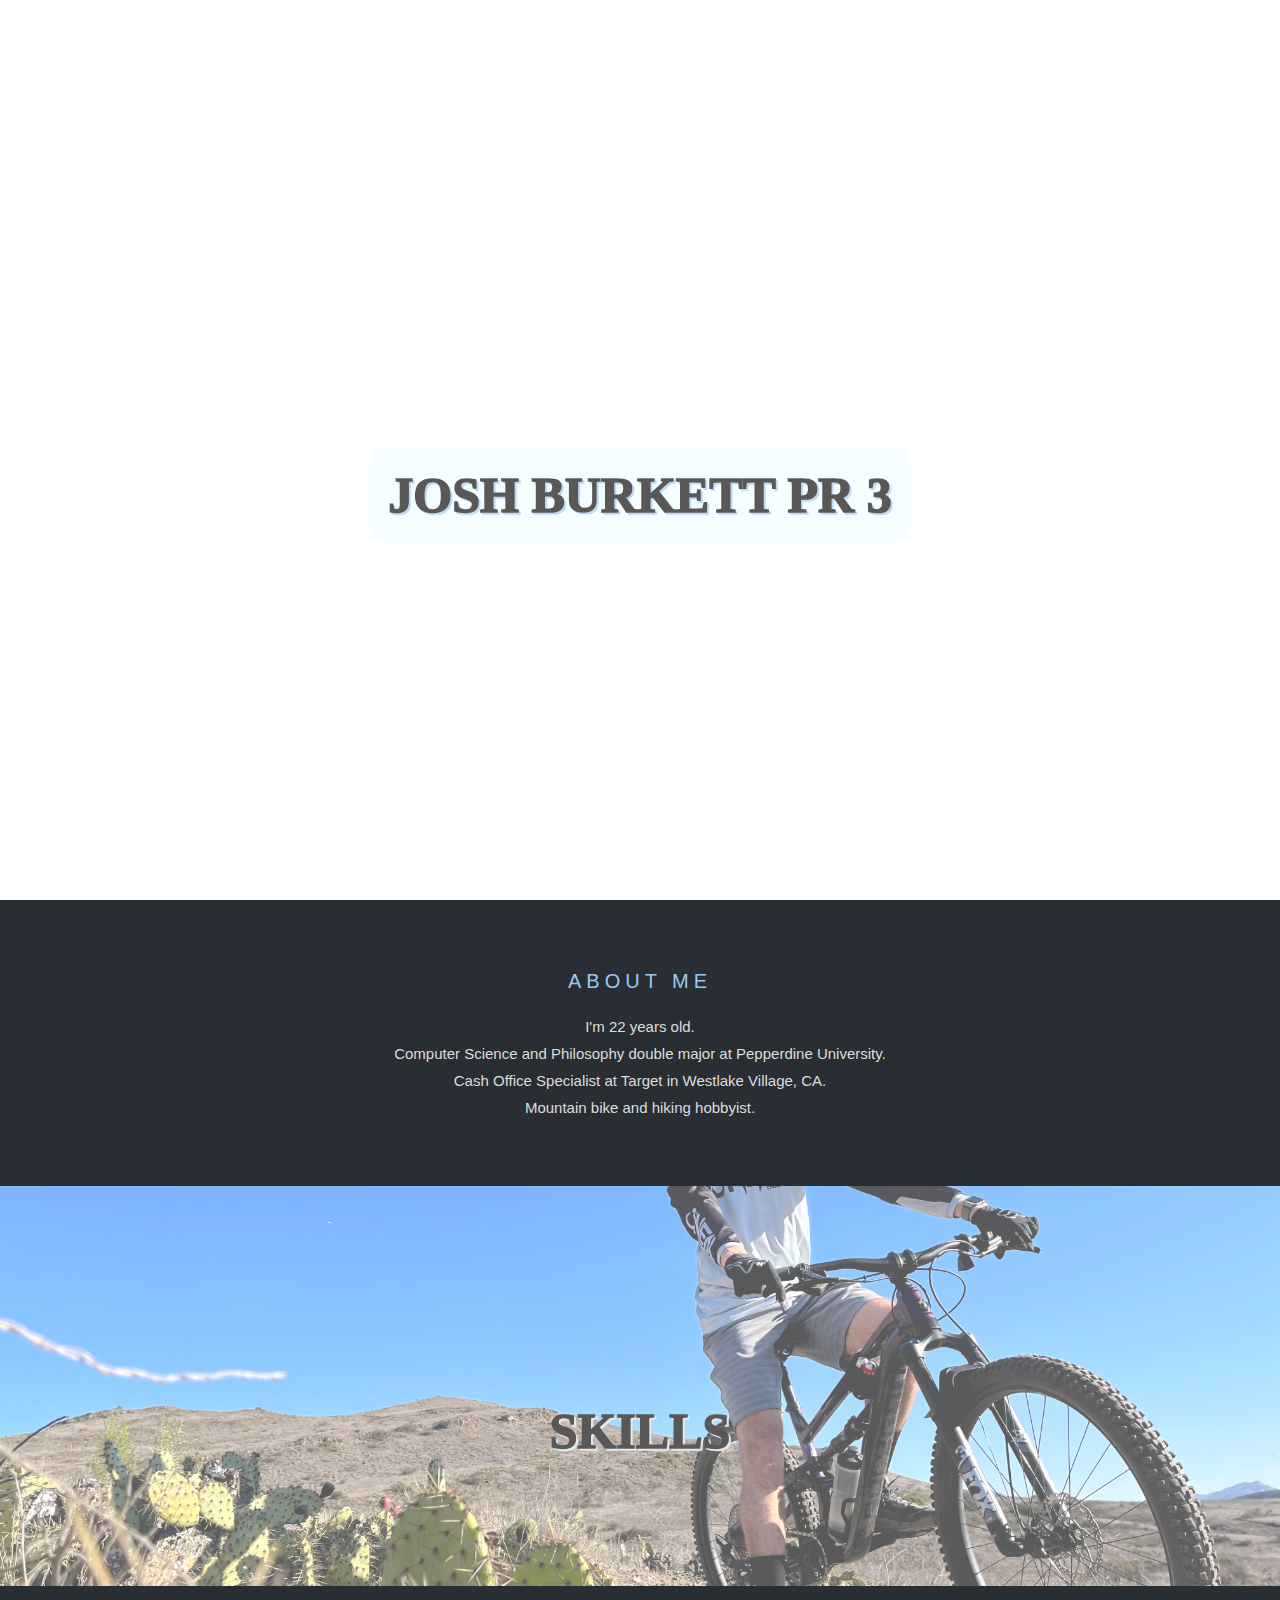
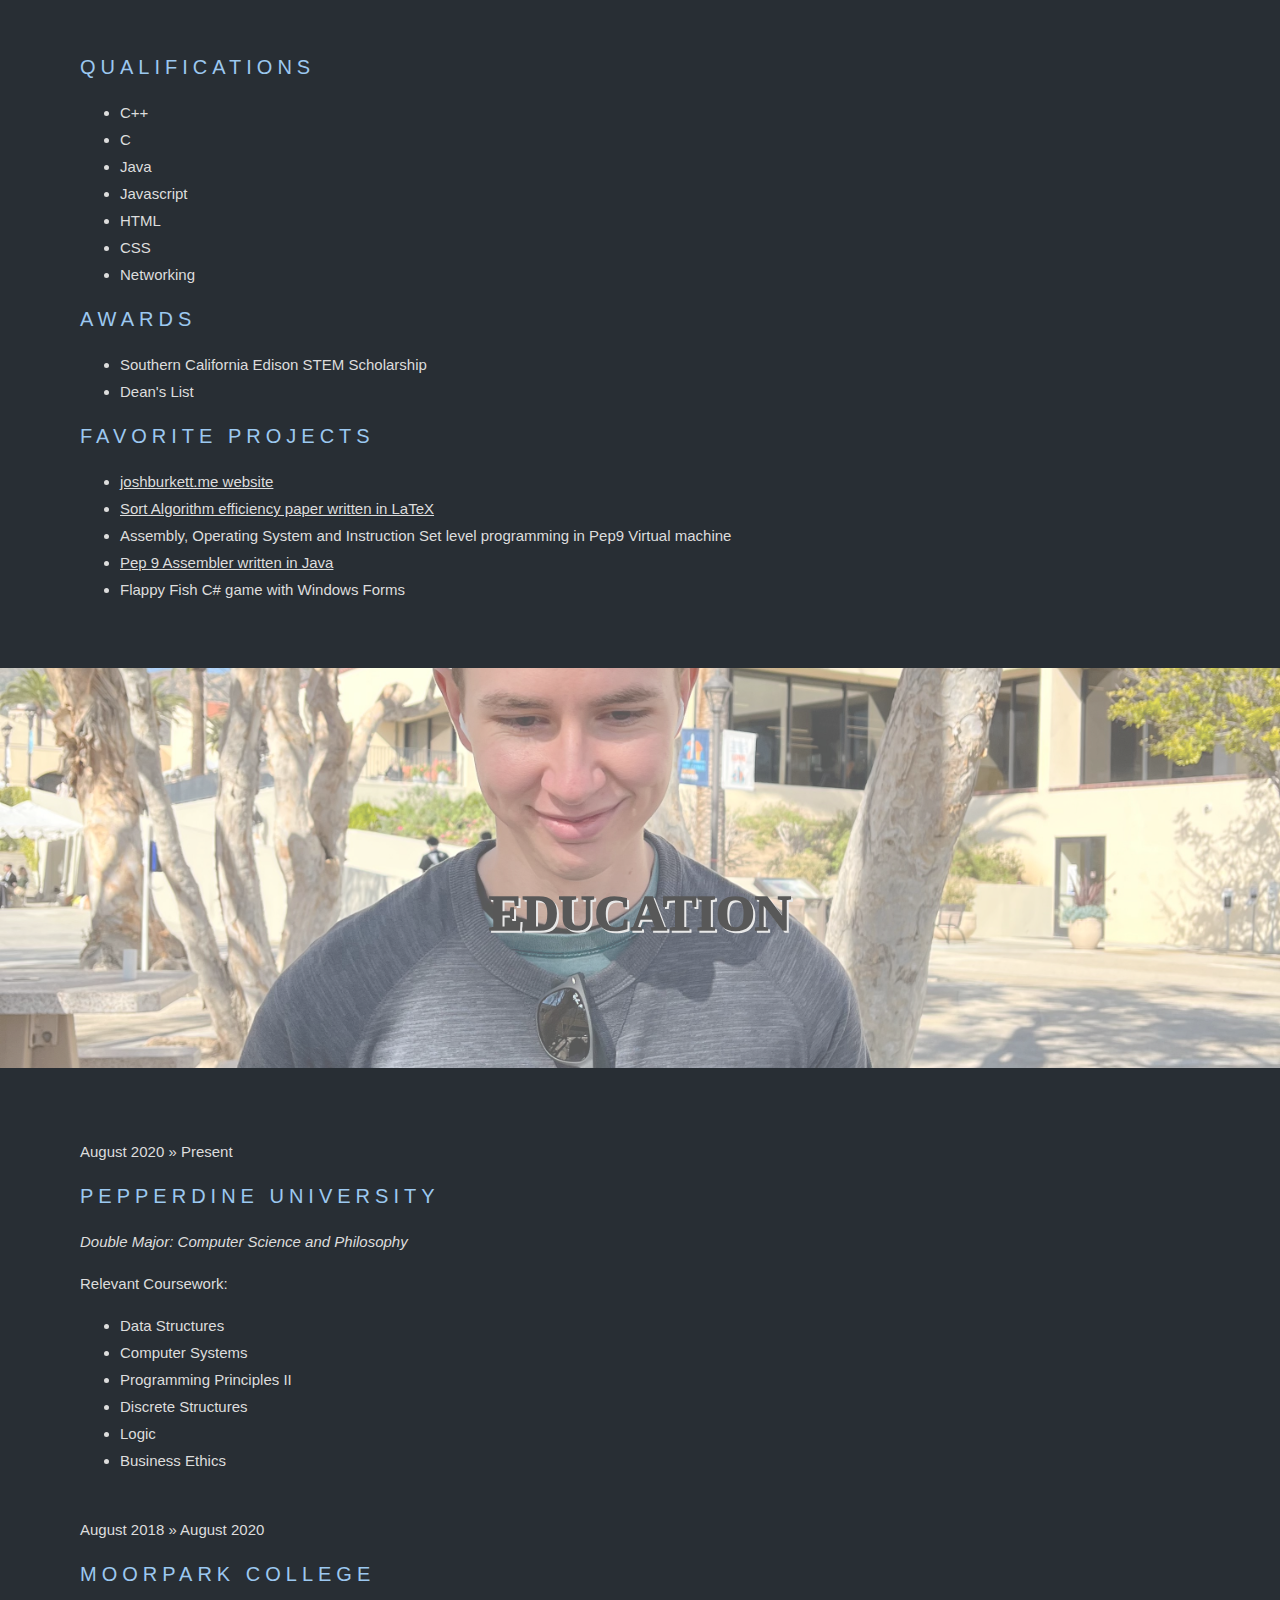
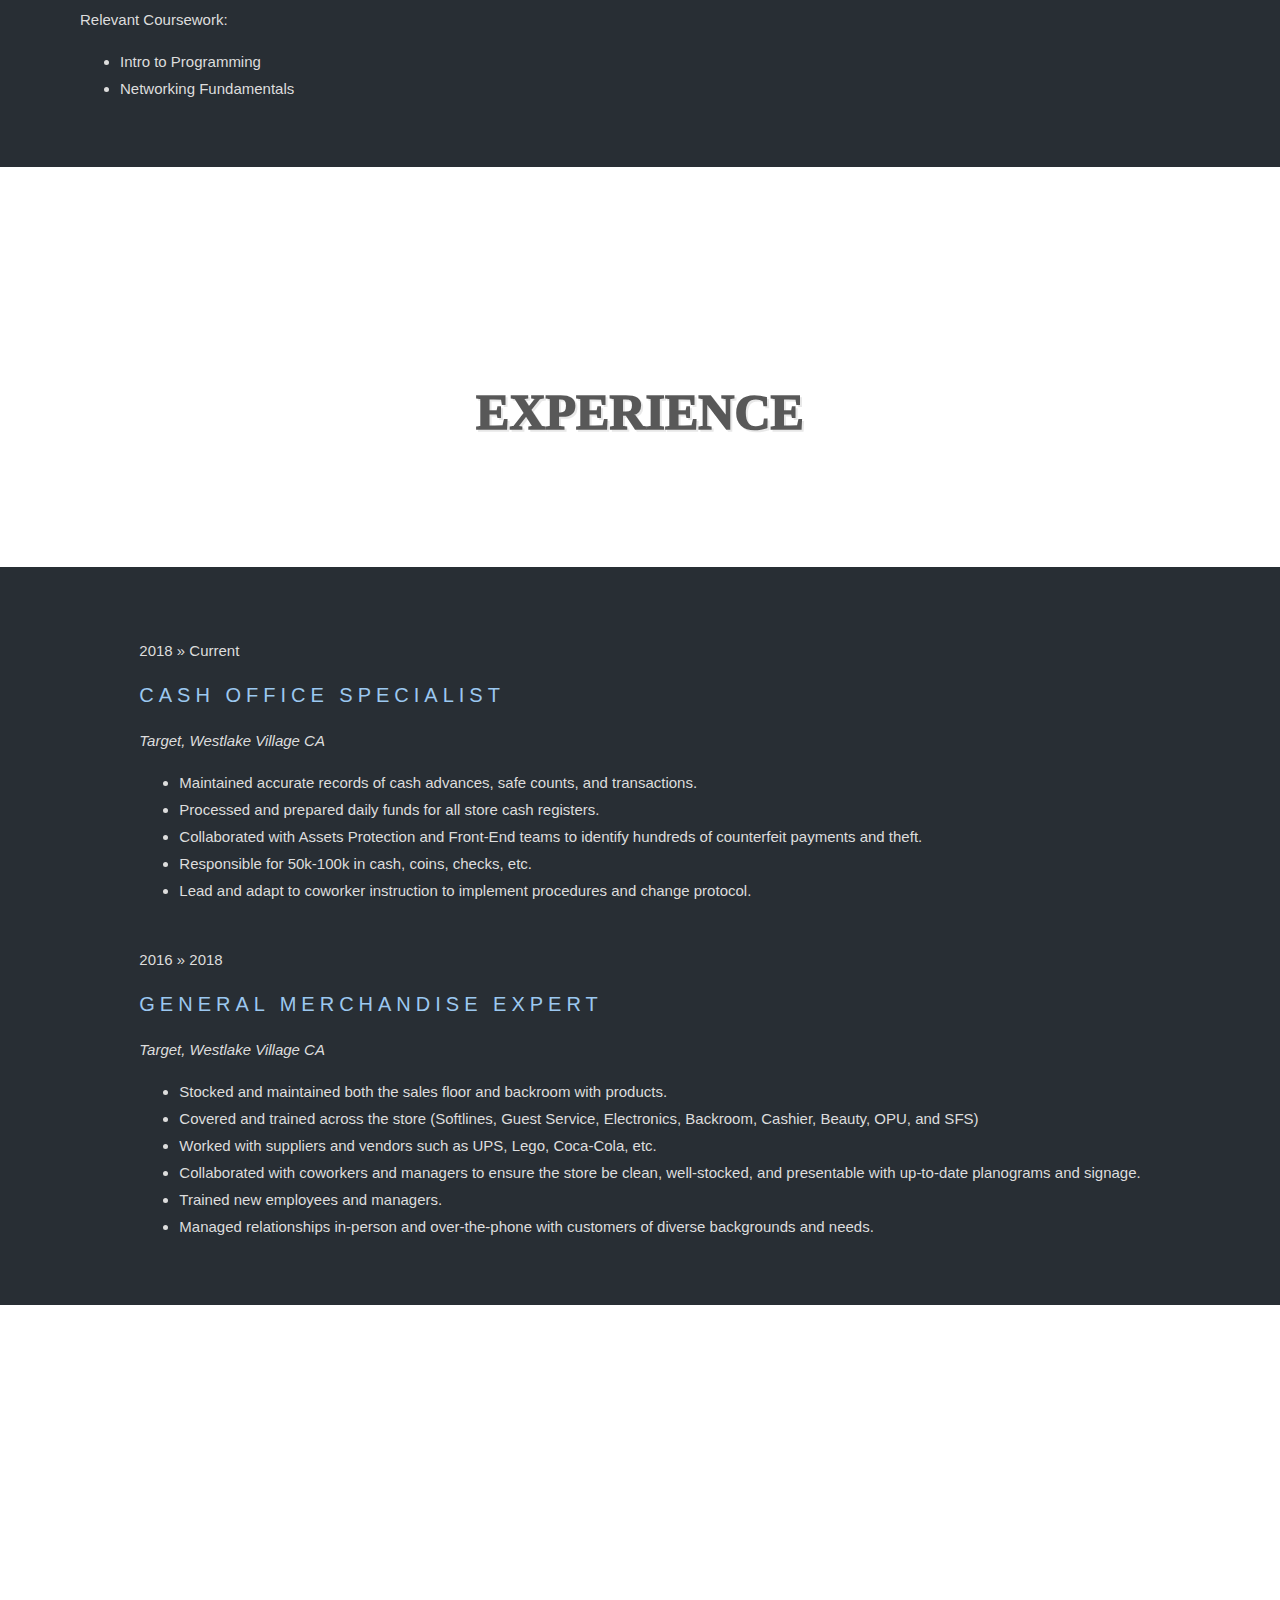
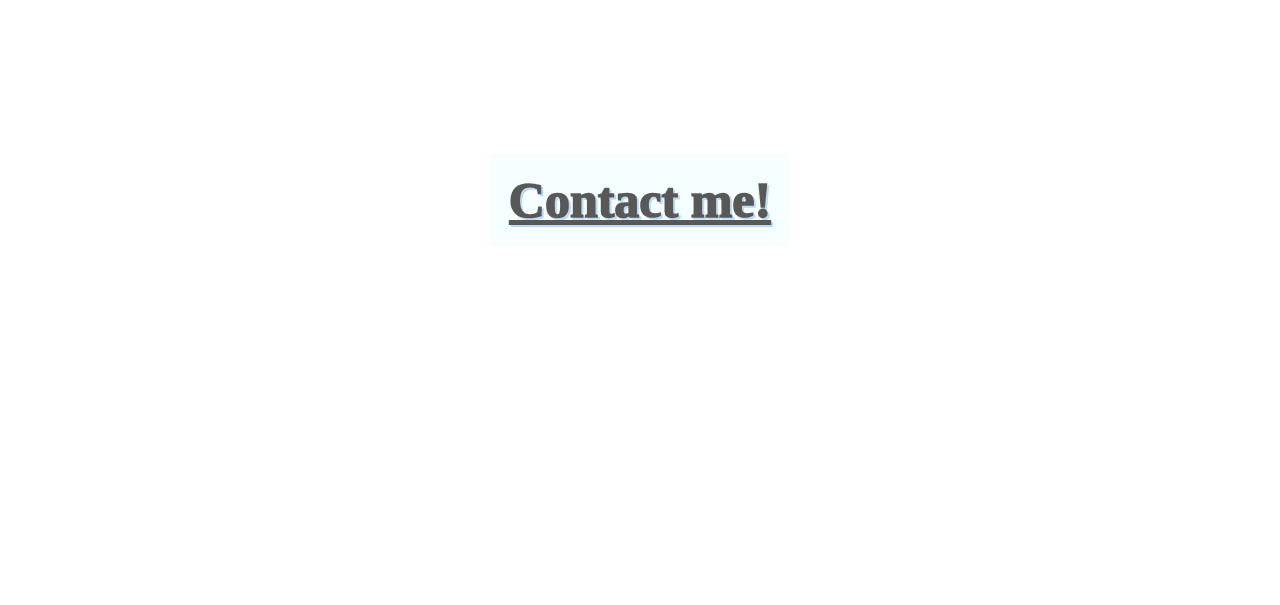
==== commit 75c62cea: "Merge 6a1b6bf333f3f04050d827e5498b315f8c2ce5e9 into 06333cd6f0fff839350e0d2bdab4c1af9da37a20" ====
--- a/index.html
+++ b/index.html
@@ -15,7 +15,7 @@
 
     <div class="bgimg-1">
         <div class="caption">
-            <span class="border" id="myname">JOSH BURKETT pr2</span>
+            <span class="border" id="myname">JOSH BURKETT PR 3</span>
         </div>
     </div>
 
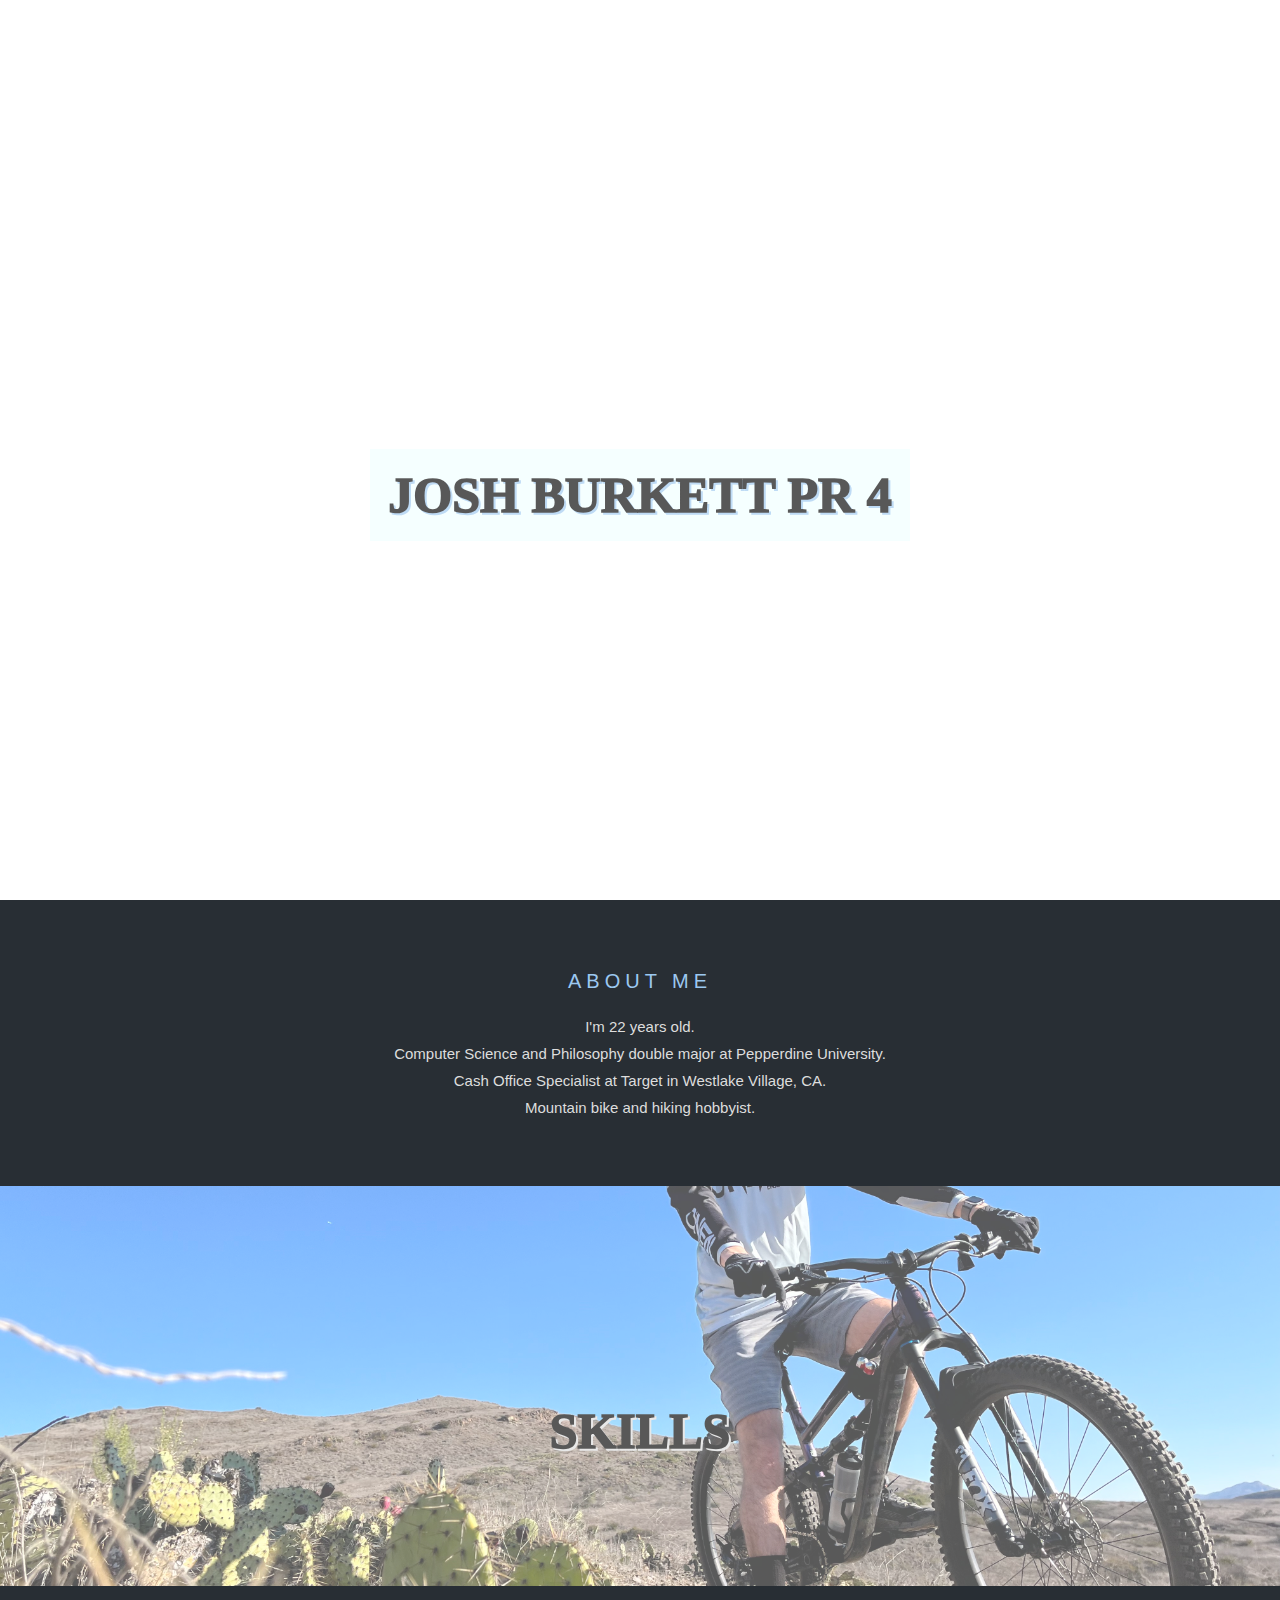
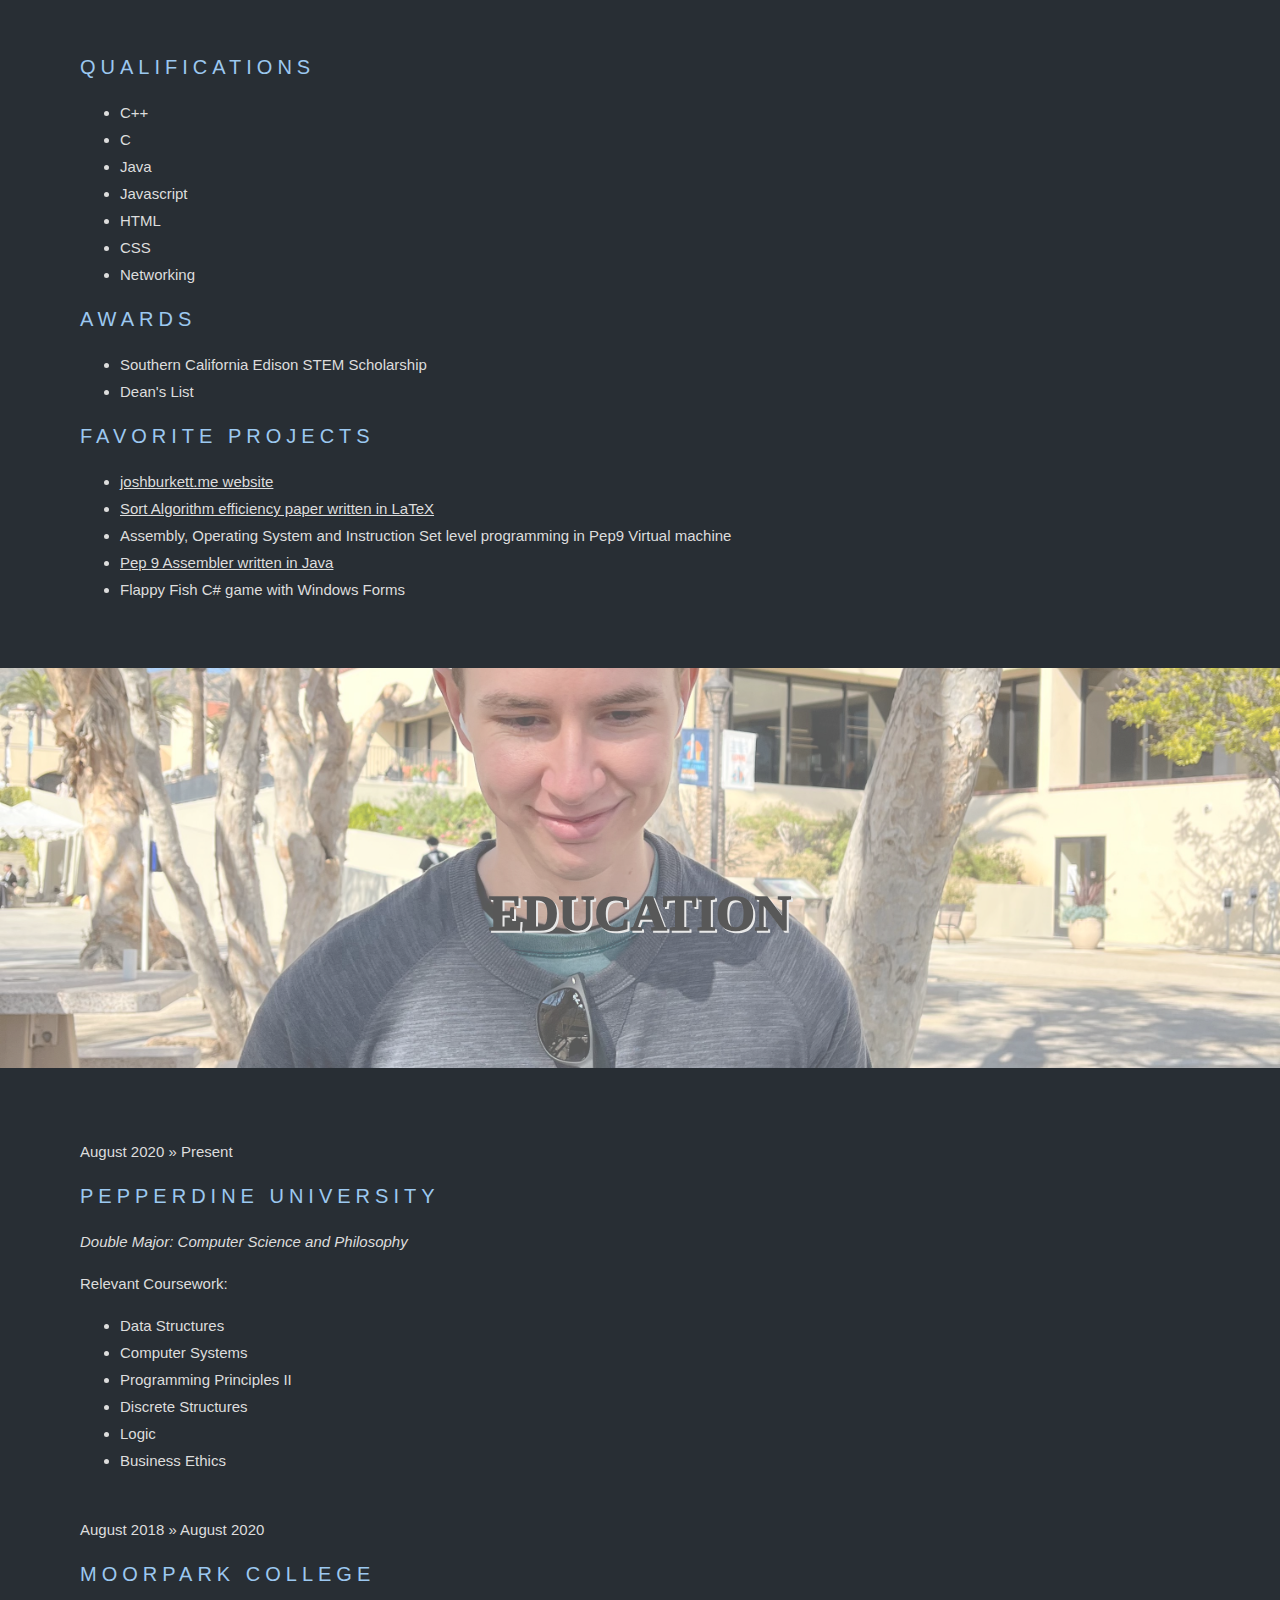
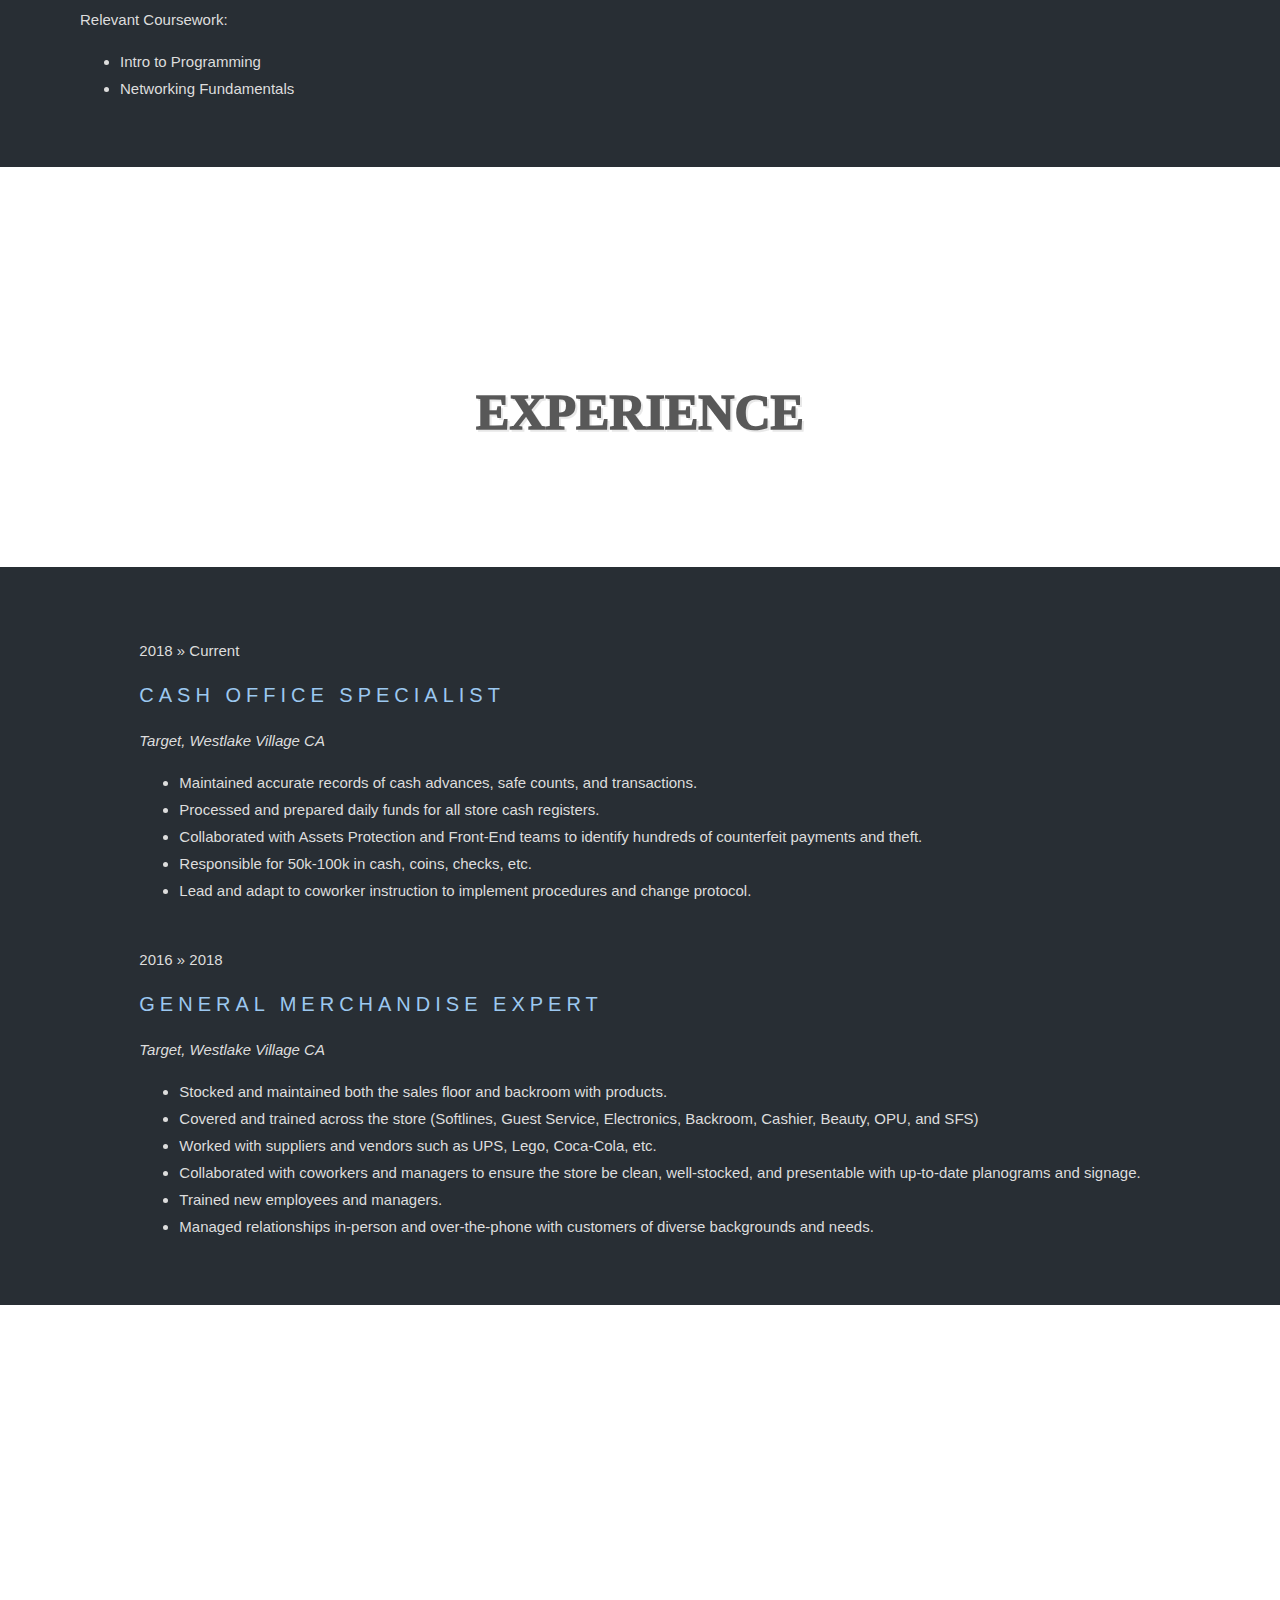
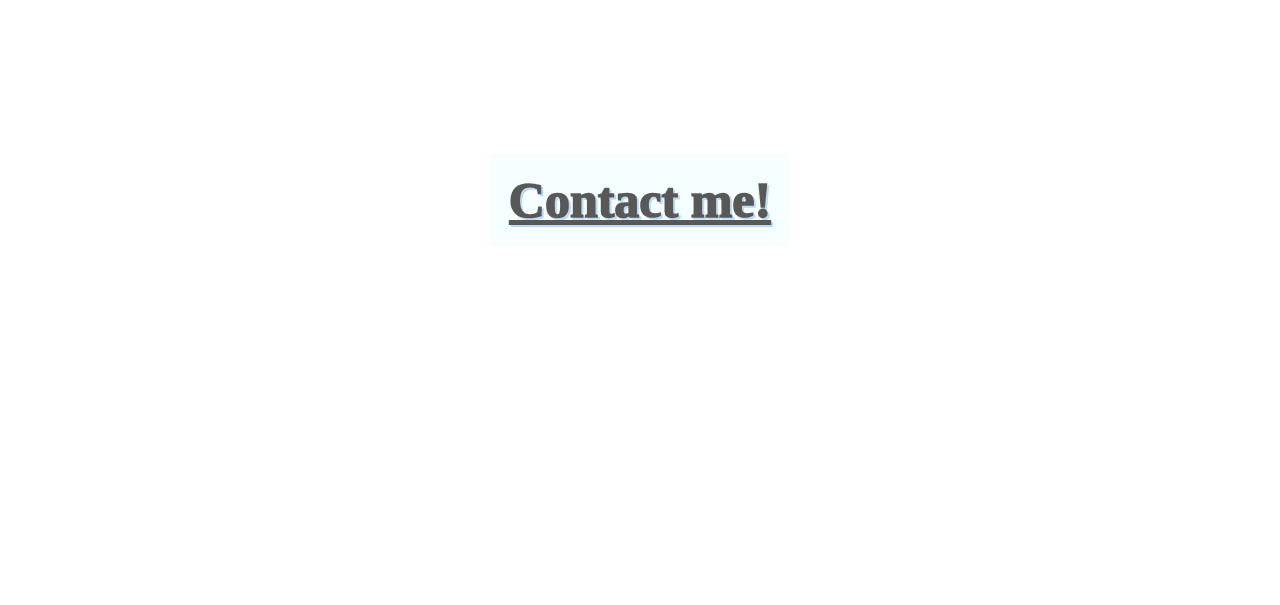
==== commit 8bc7eddb: "Merge 3aa433483434ce1e3d4cd01ecef93820e3057039 into 06333cd6f0fff839350e0d2bdab4c1af9da37a20" ====
--- a/index.html
+++ b/index.html
@@ -15,7 +15,7 @@
 
     <div class="bgimg-1">
         <div class="caption">
-            <span class="border" id="myname">JOSH BURKETT PR 3</span>
+            <span class="border" id="myname">JOSH BURKETT PR 4</span>
         </div>
     </div>
 
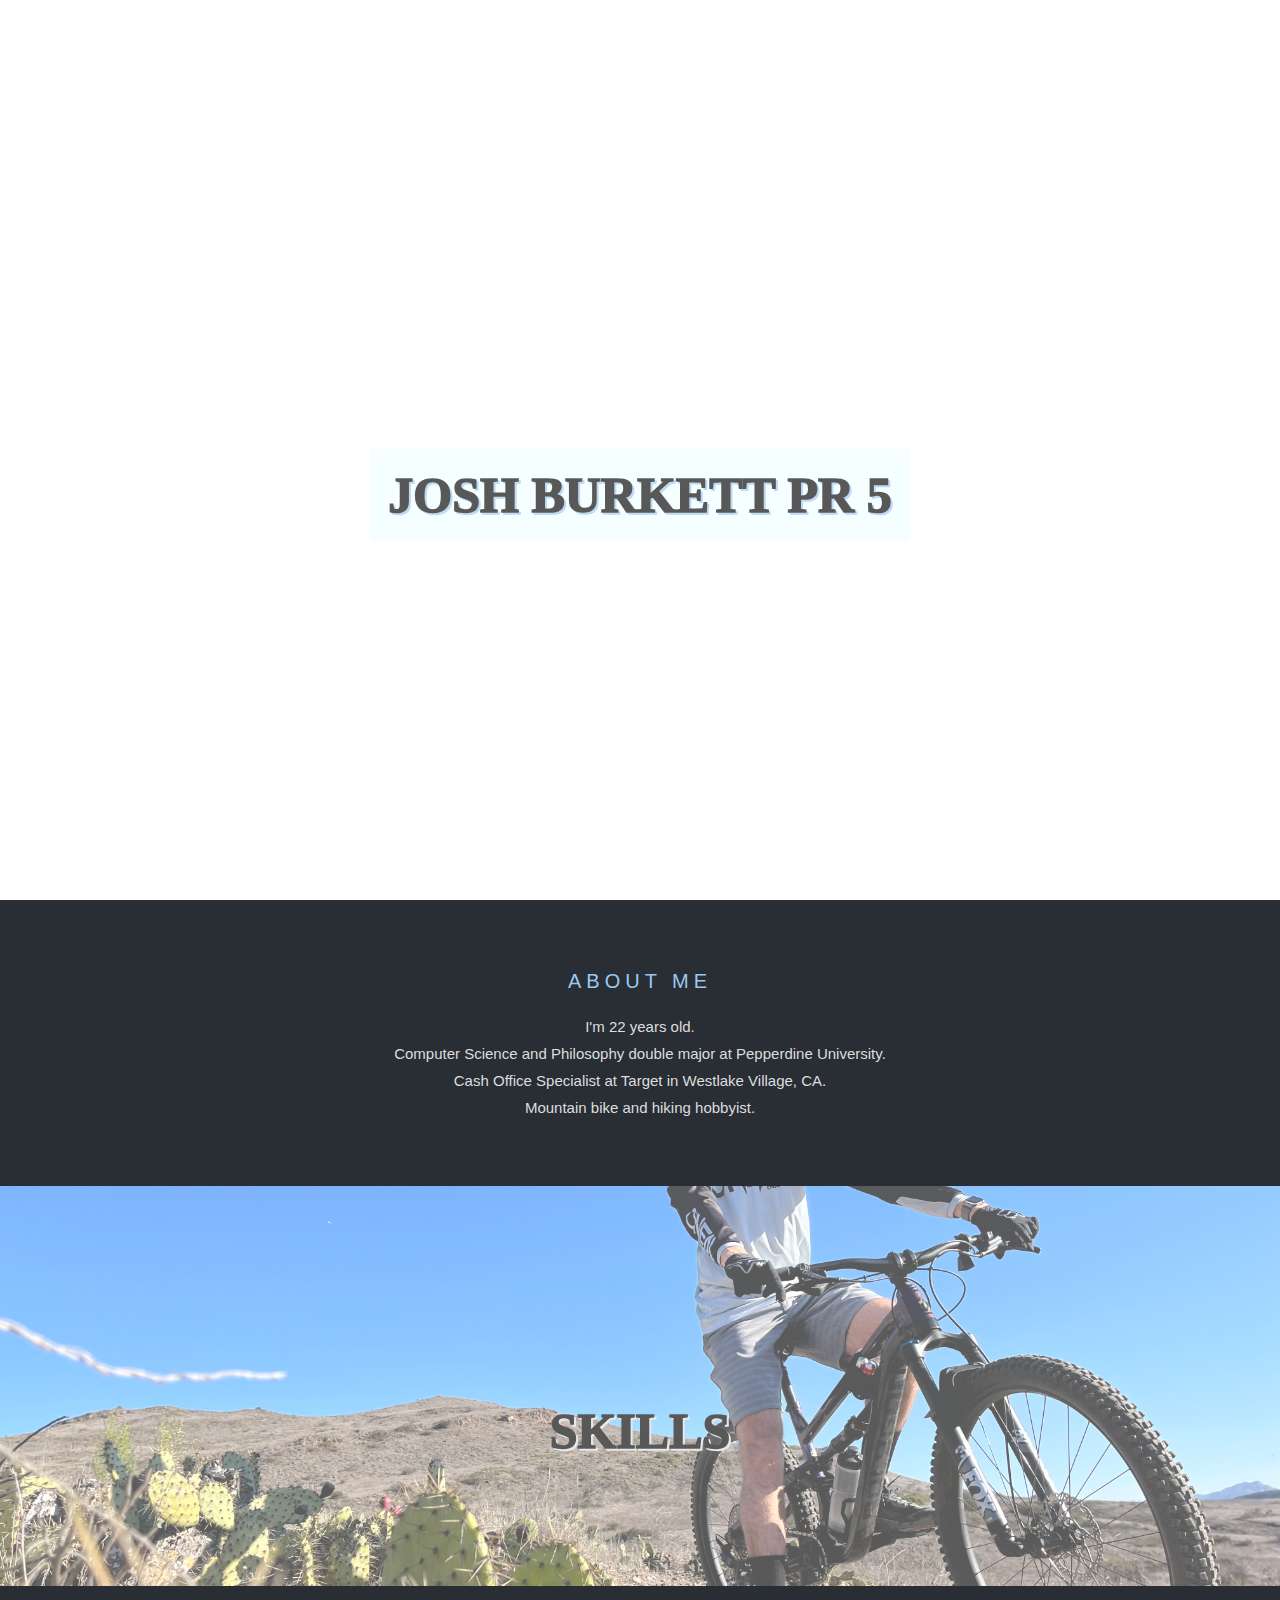
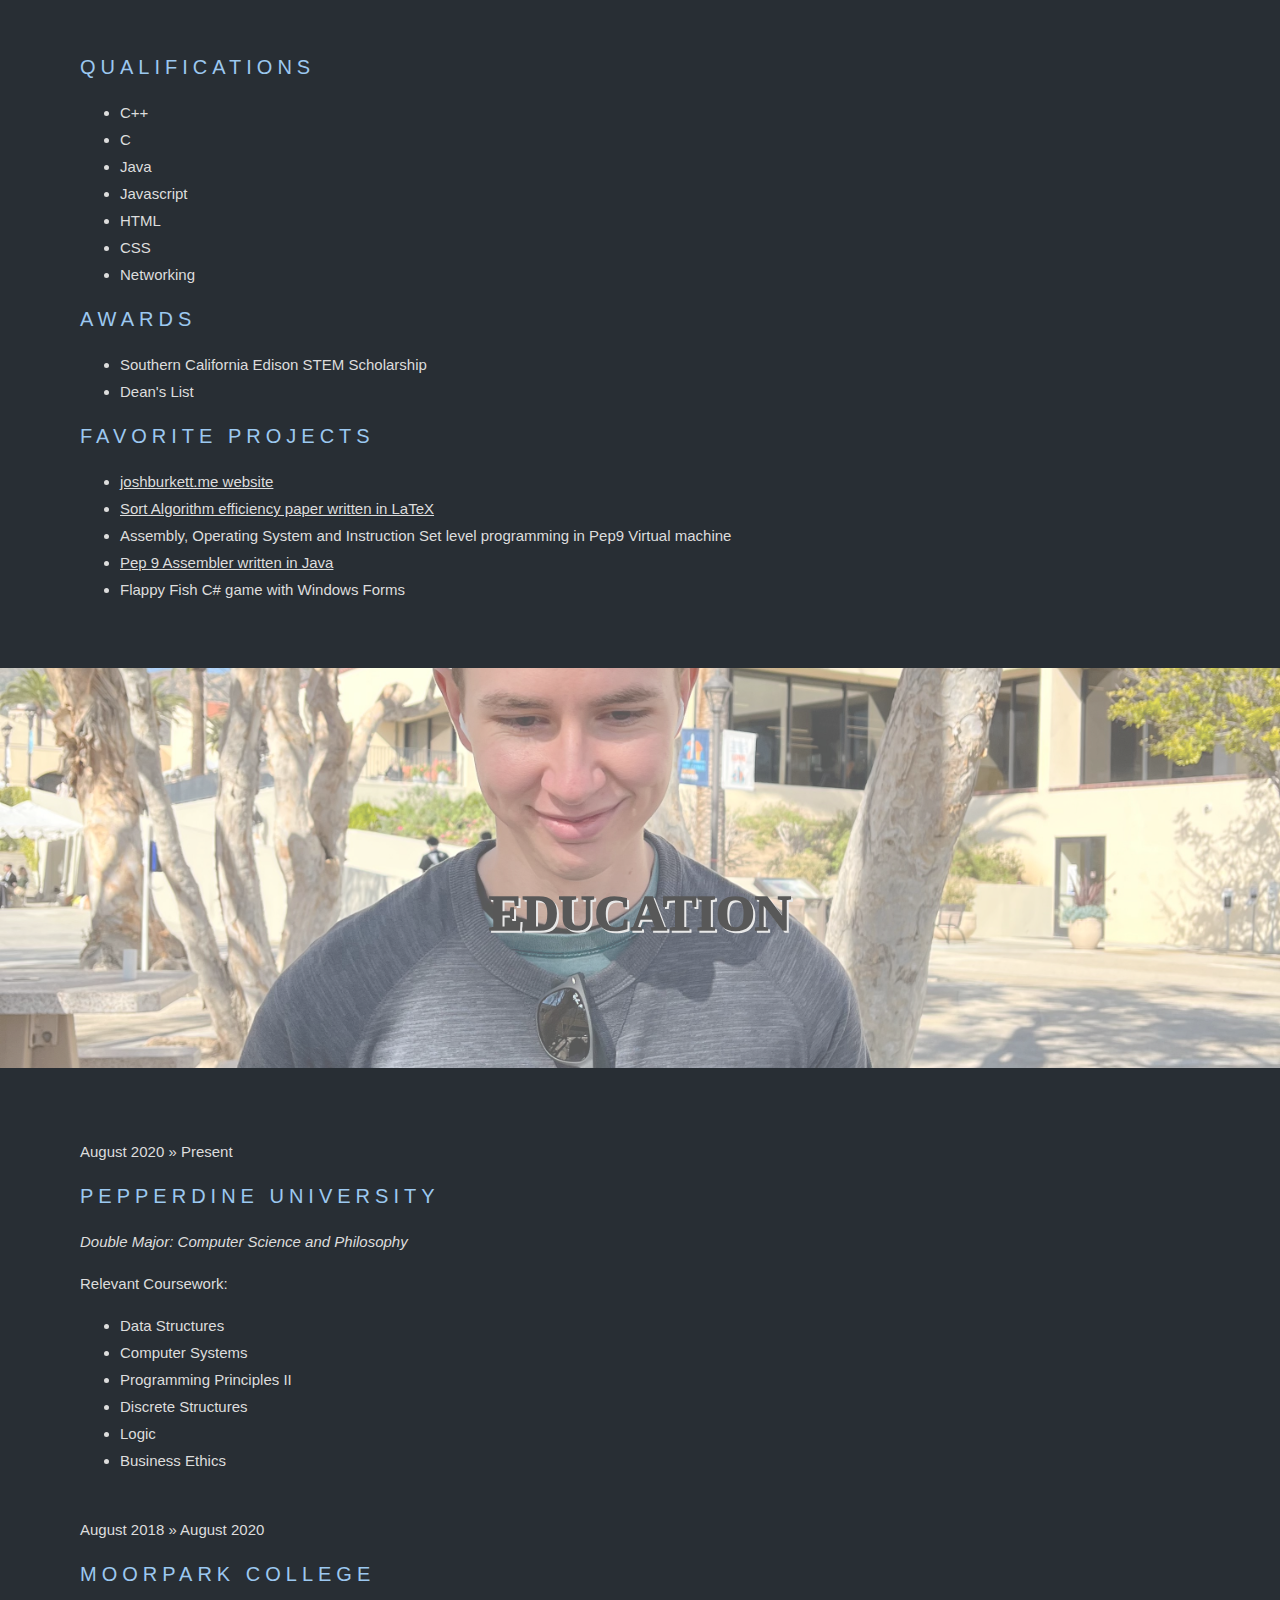
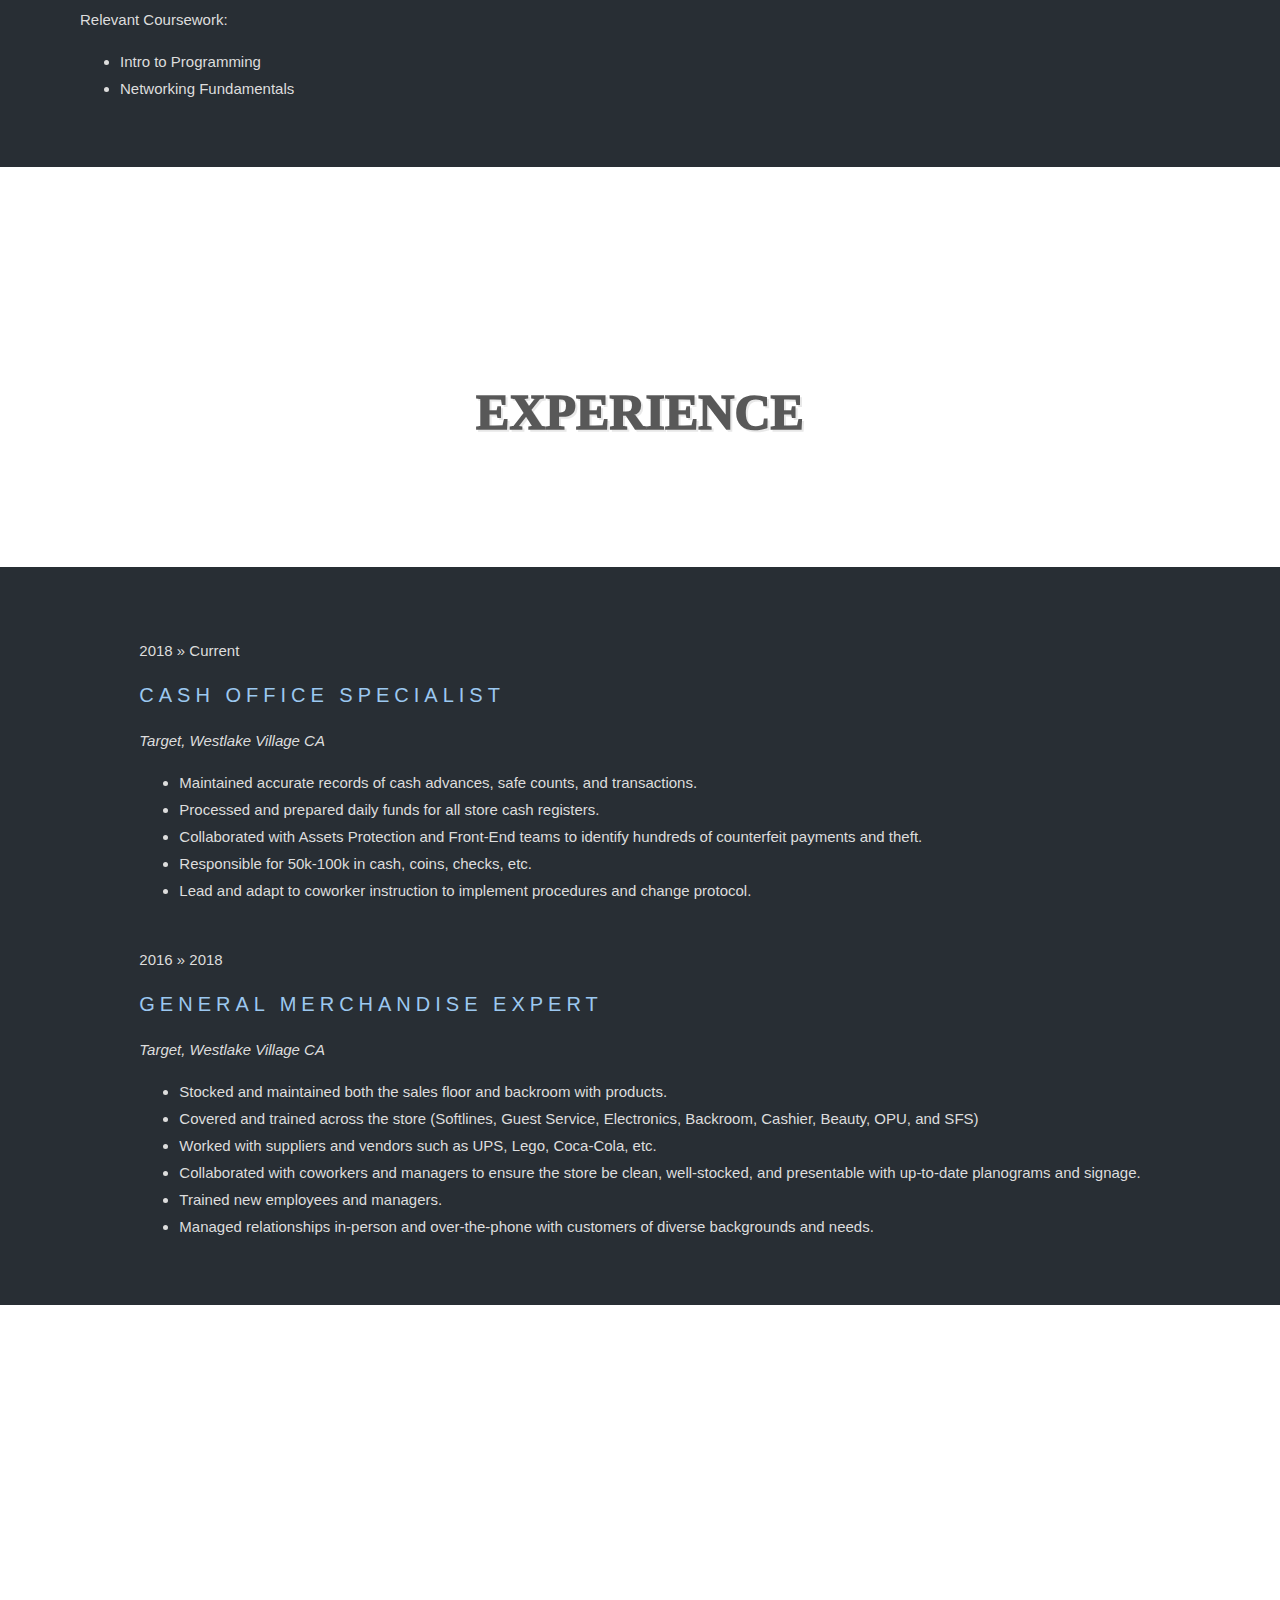
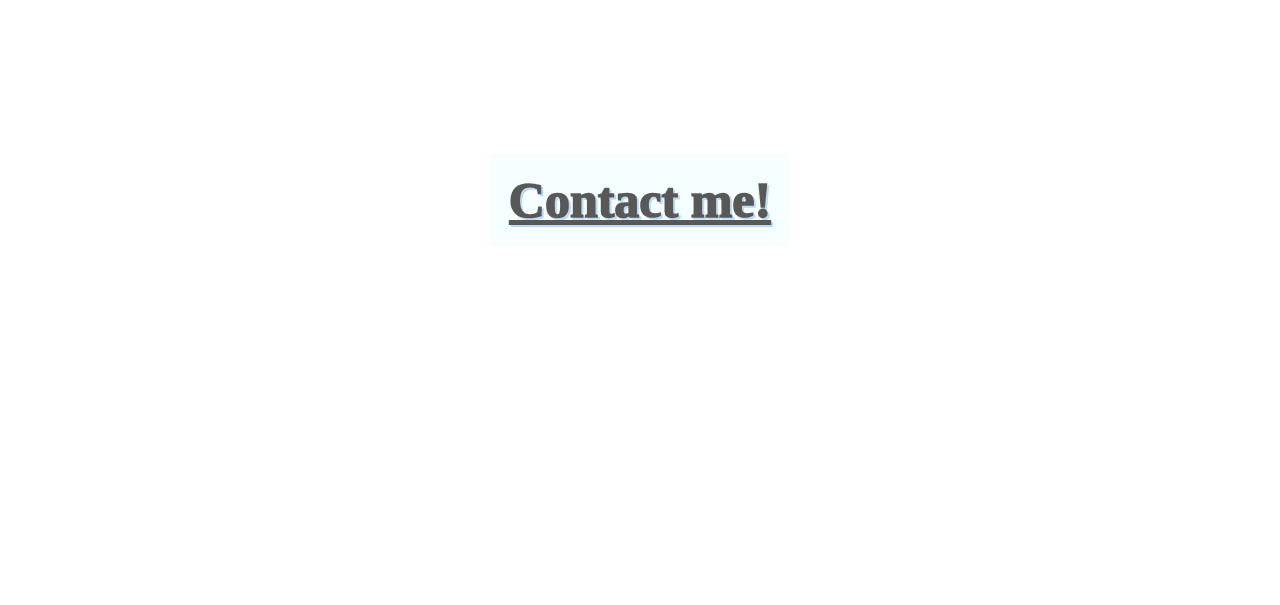
==== commit 9d853bcf: "Merge e185e3626663db163131021368b8a3c66410bec9 into 06333cd6f0fff839350e0d2bdab4c1af9da37a20" ====
--- a/index.html
+++ b/index.html
@@ -15,7 +15,7 @@
 
     <div class="bgimg-1">
         <div class="caption">
-            <span class="border" id="myname">JOSH BURKETT PR 4</span>
+            <span class="border" id="myname">JOSH BURKETT PR 5</span>
         </div>
     </div>
 
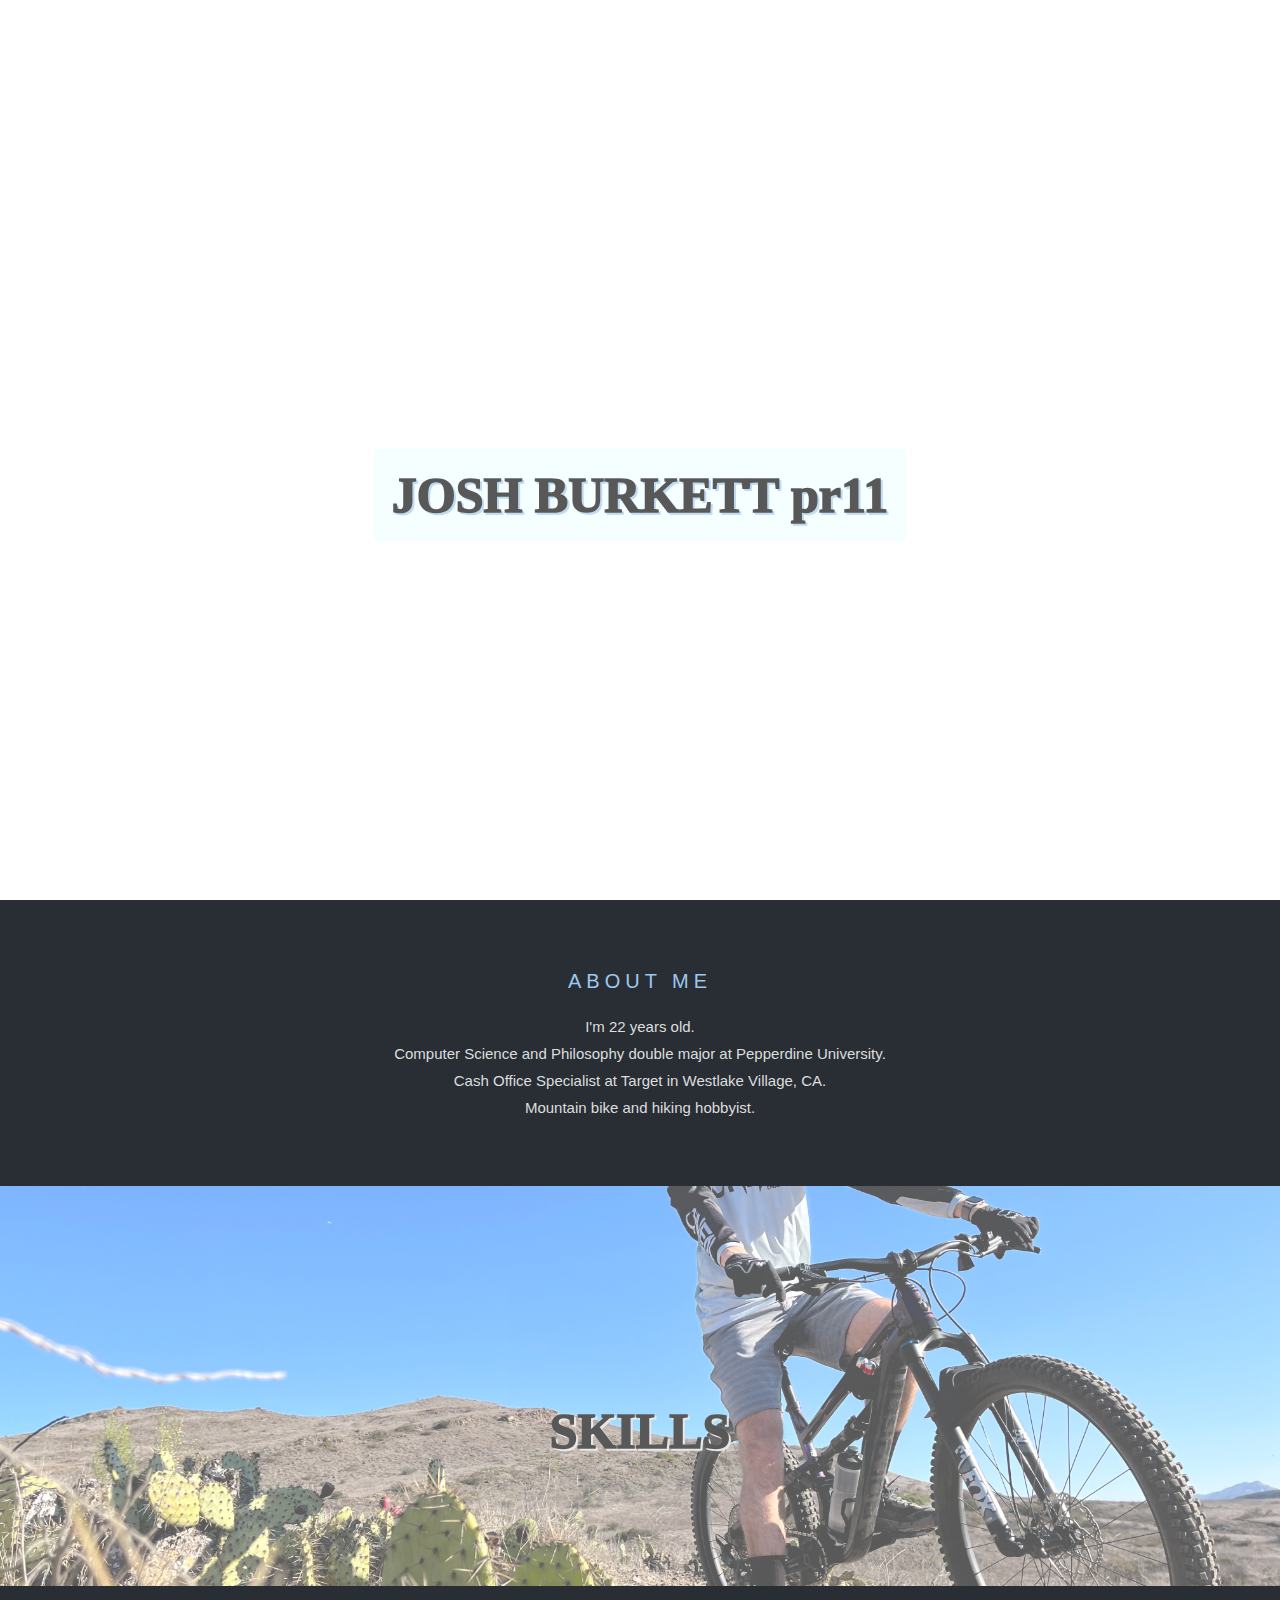
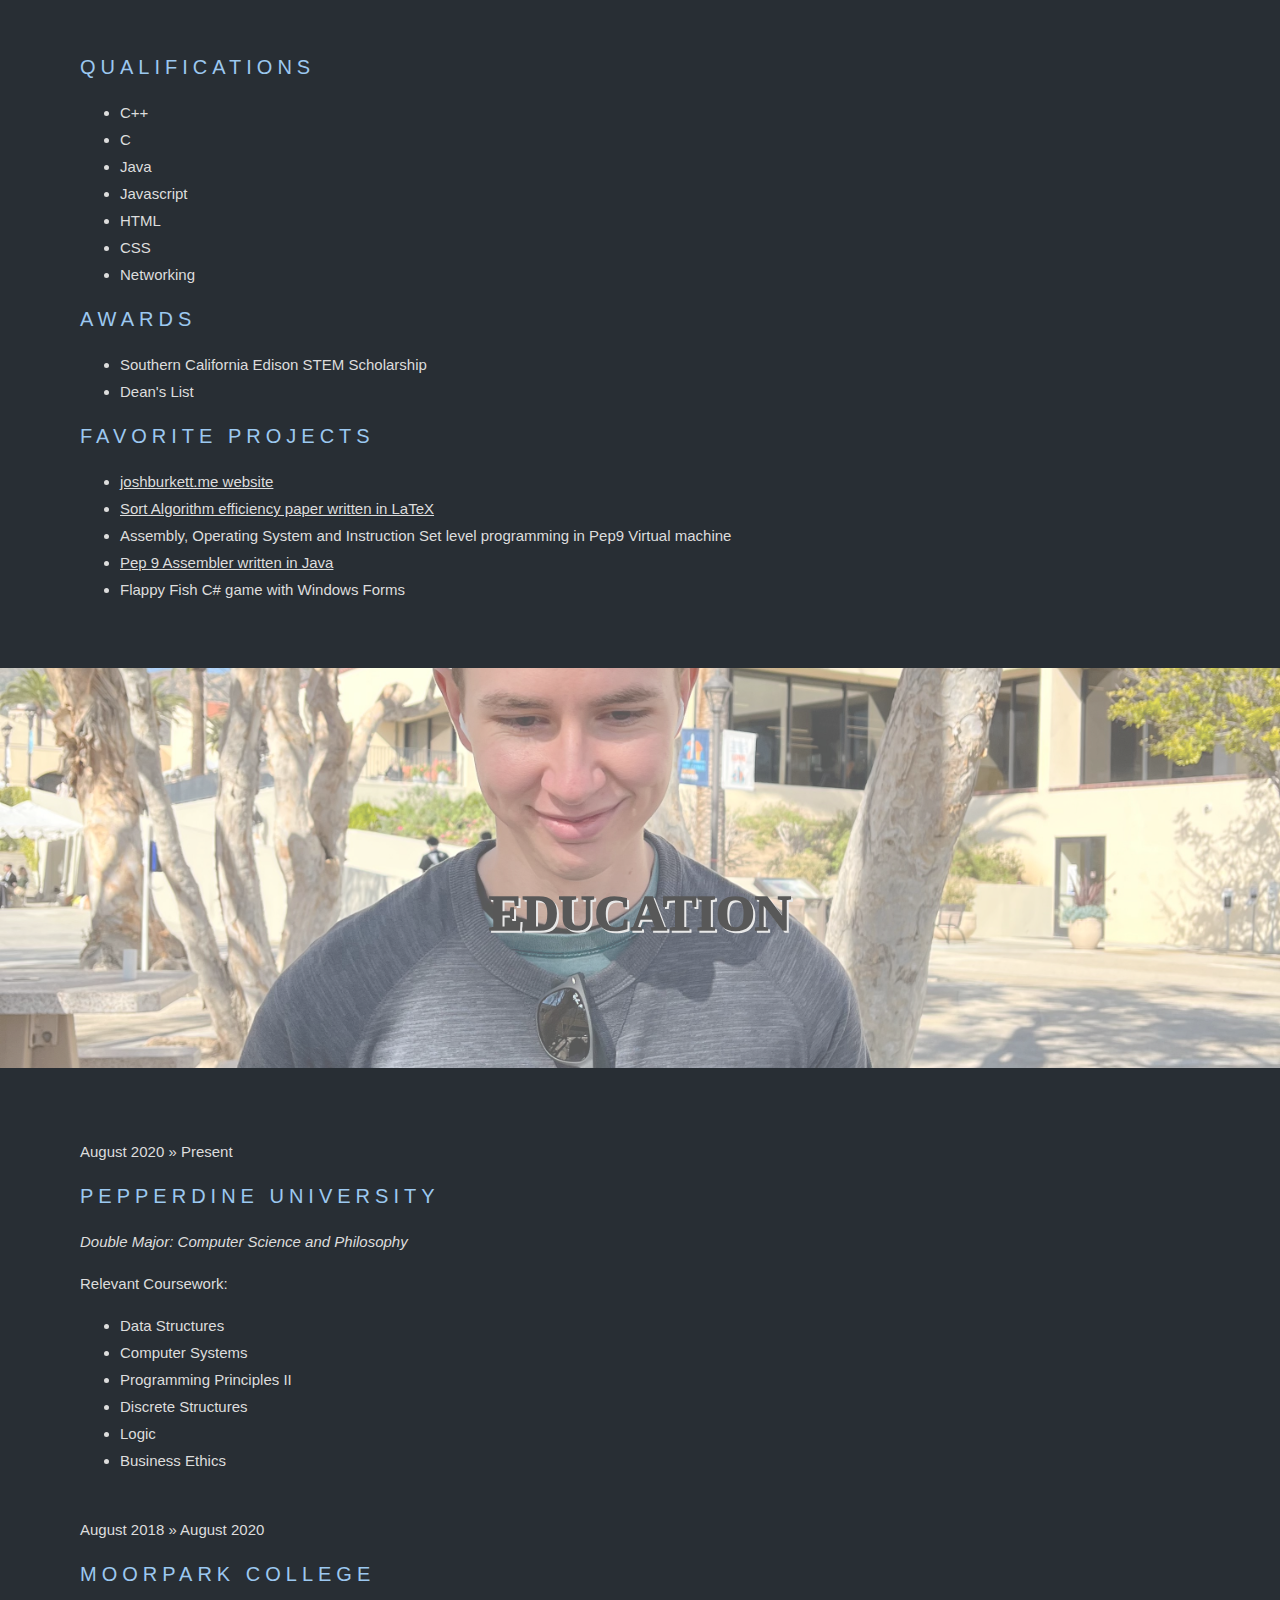
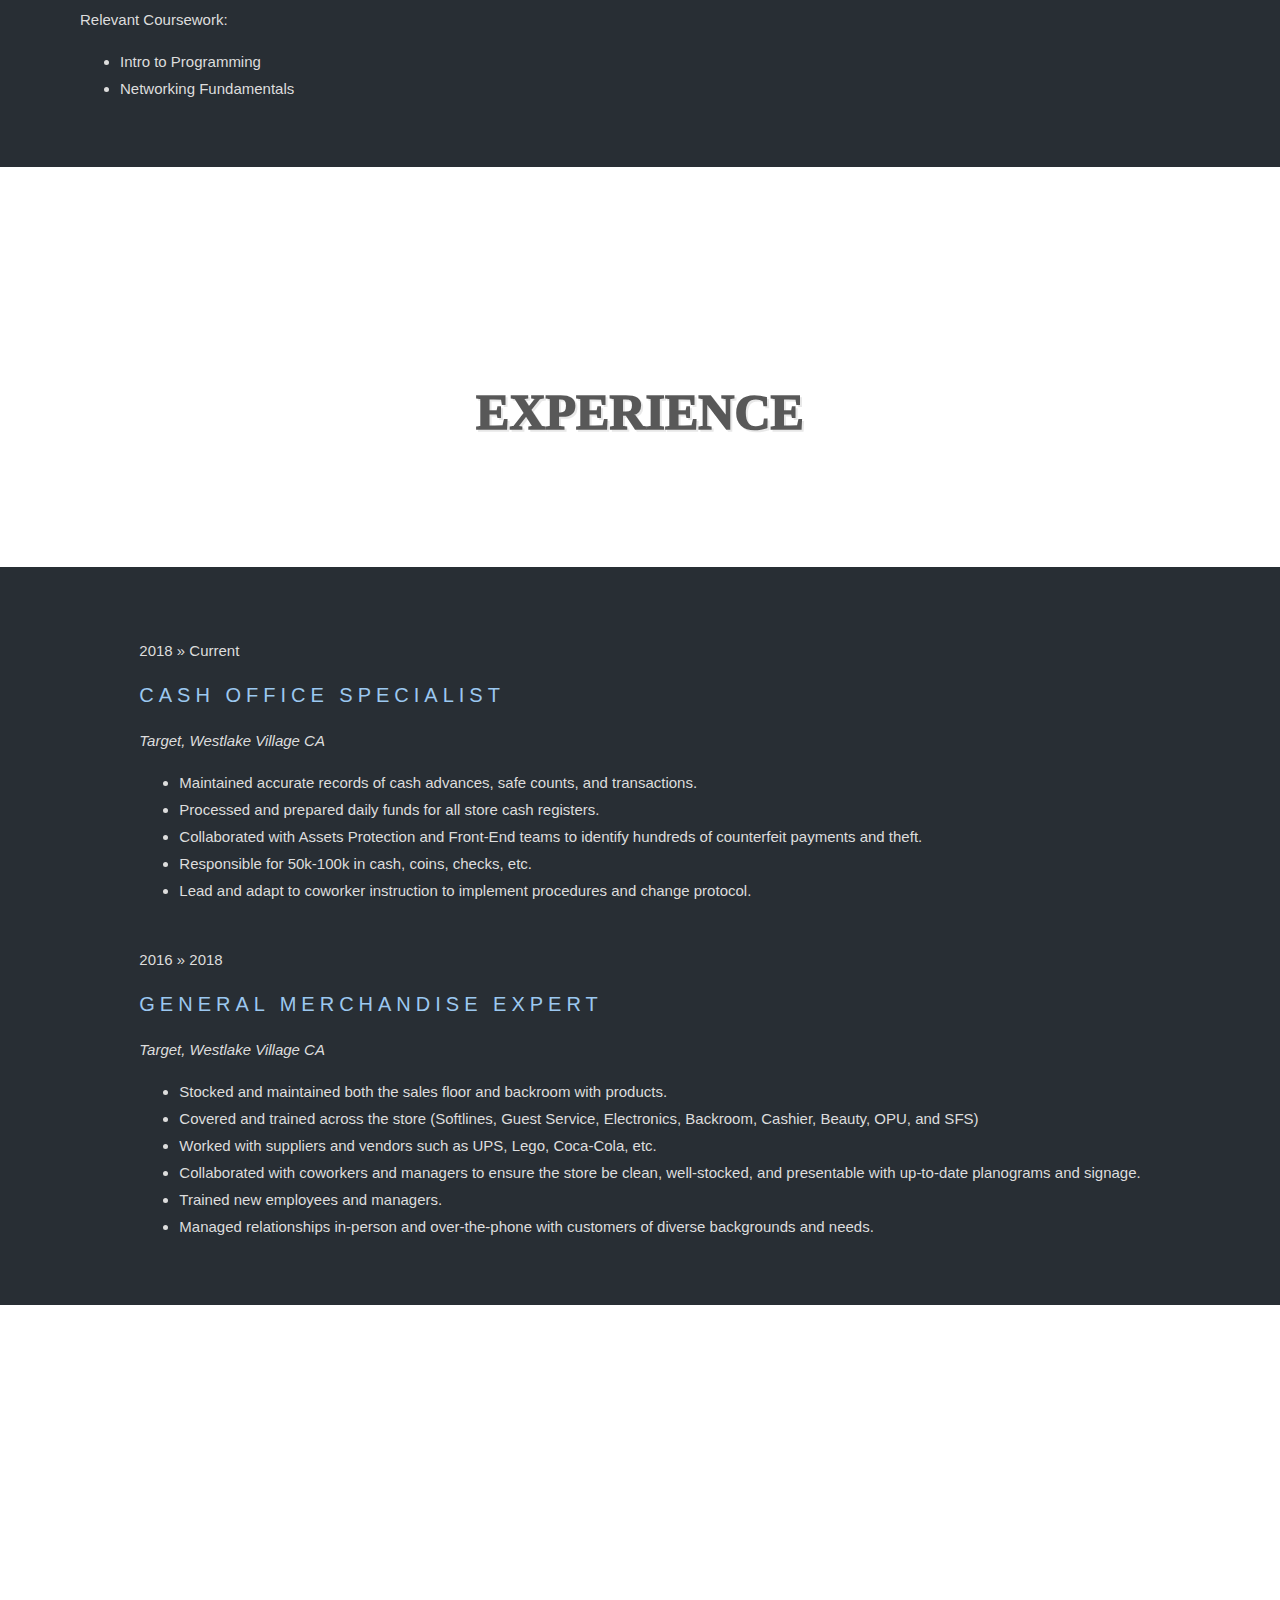
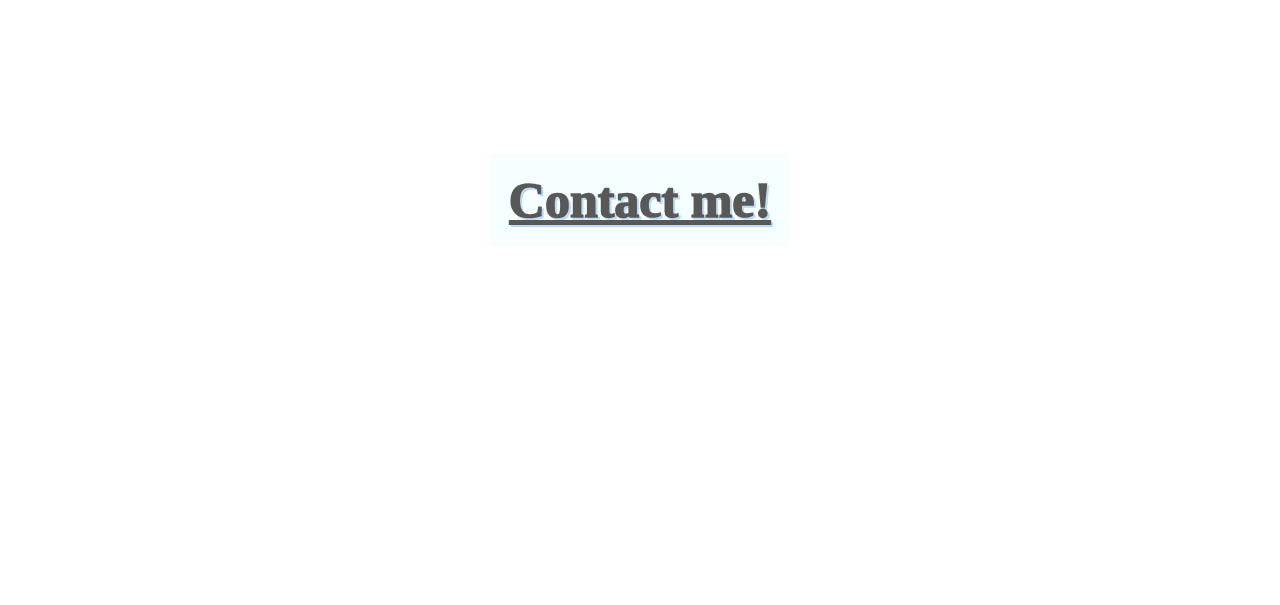
==== commit 95c7d2a9: "Merge c970921dbe313d08181a5d9d9043fae8a4e7b8ac into 973c6cfd62b1f10ca53849d52575d40daac0bd02" ====
--- a/index.html
+++ b/index.html
@@ -15,7 +15,7 @@
 
     <div class="bgimg-1">
         <div class="caption">
-            <span class="border" id="myname">JOSH BURKETT PR 5</span>
+            <span class="border" id="myname">JOSH BURKETT pr11</span>
         </div>
     </div>
 
